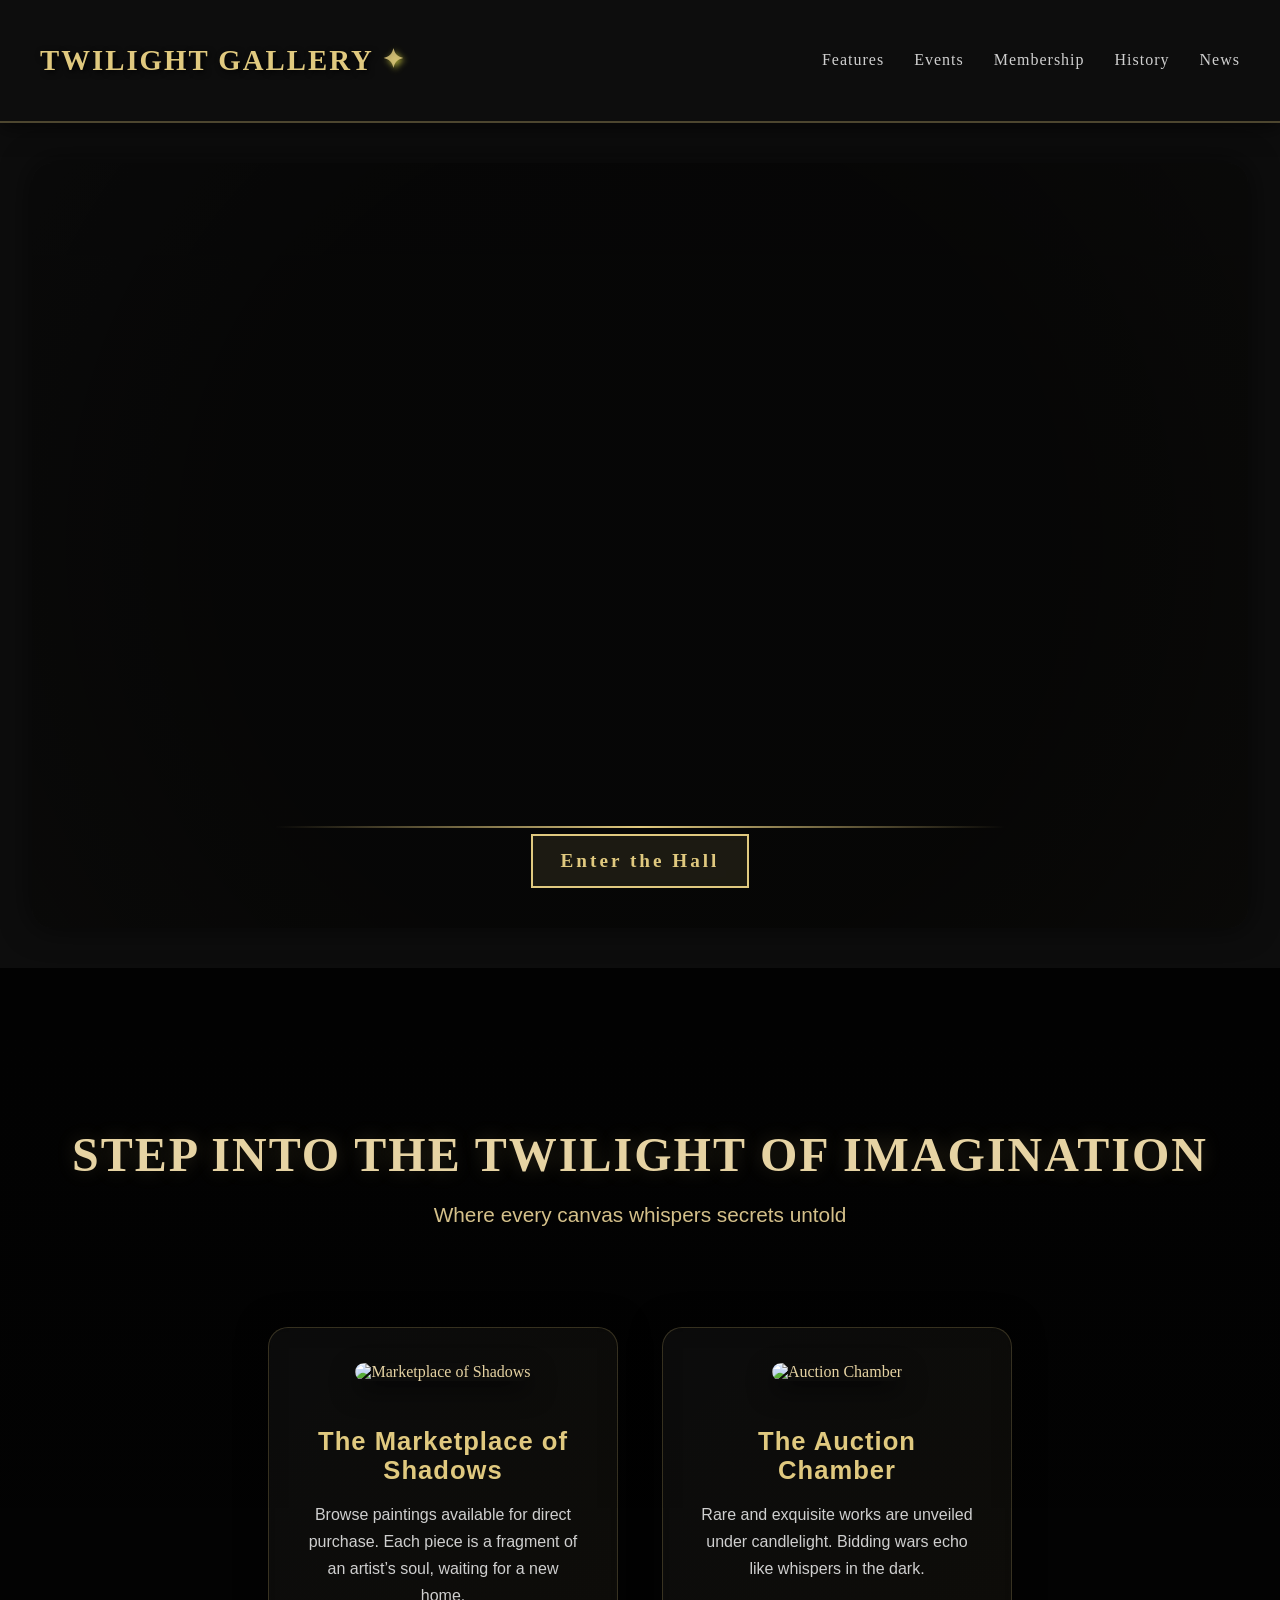
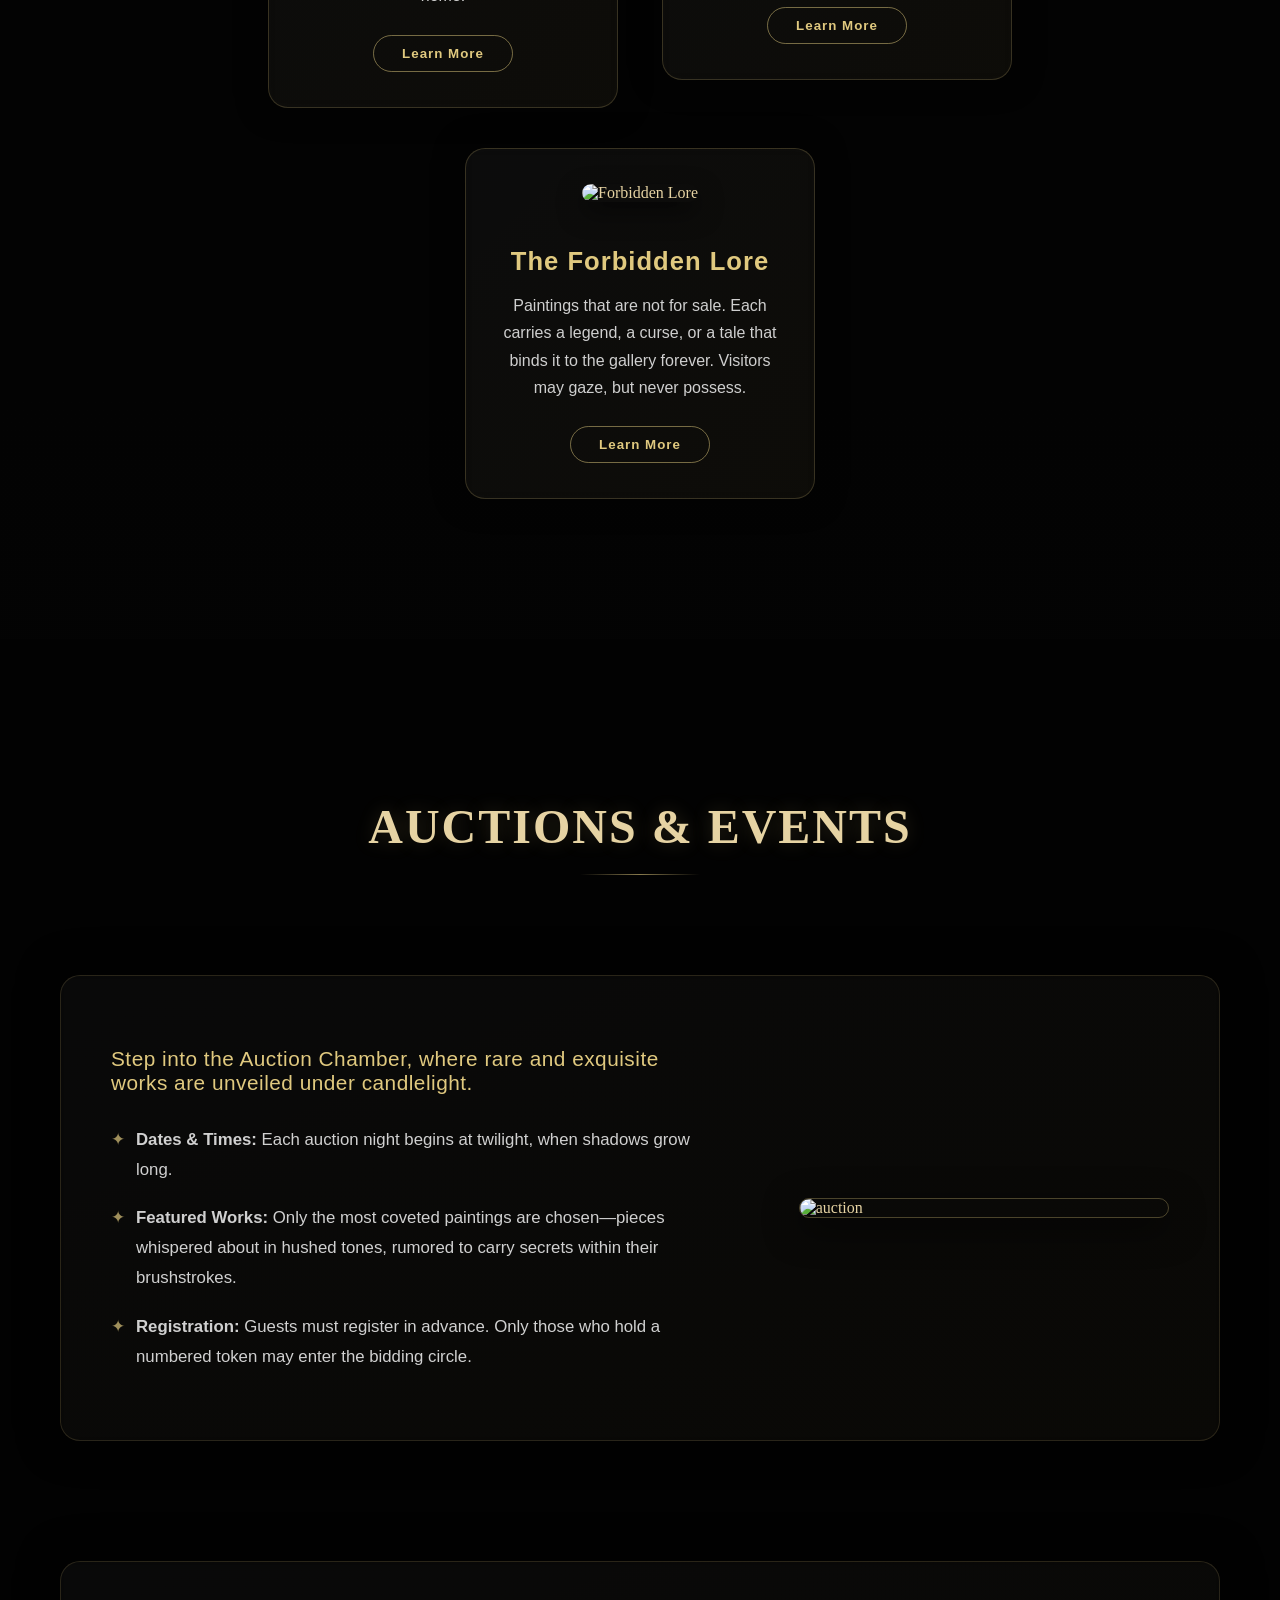
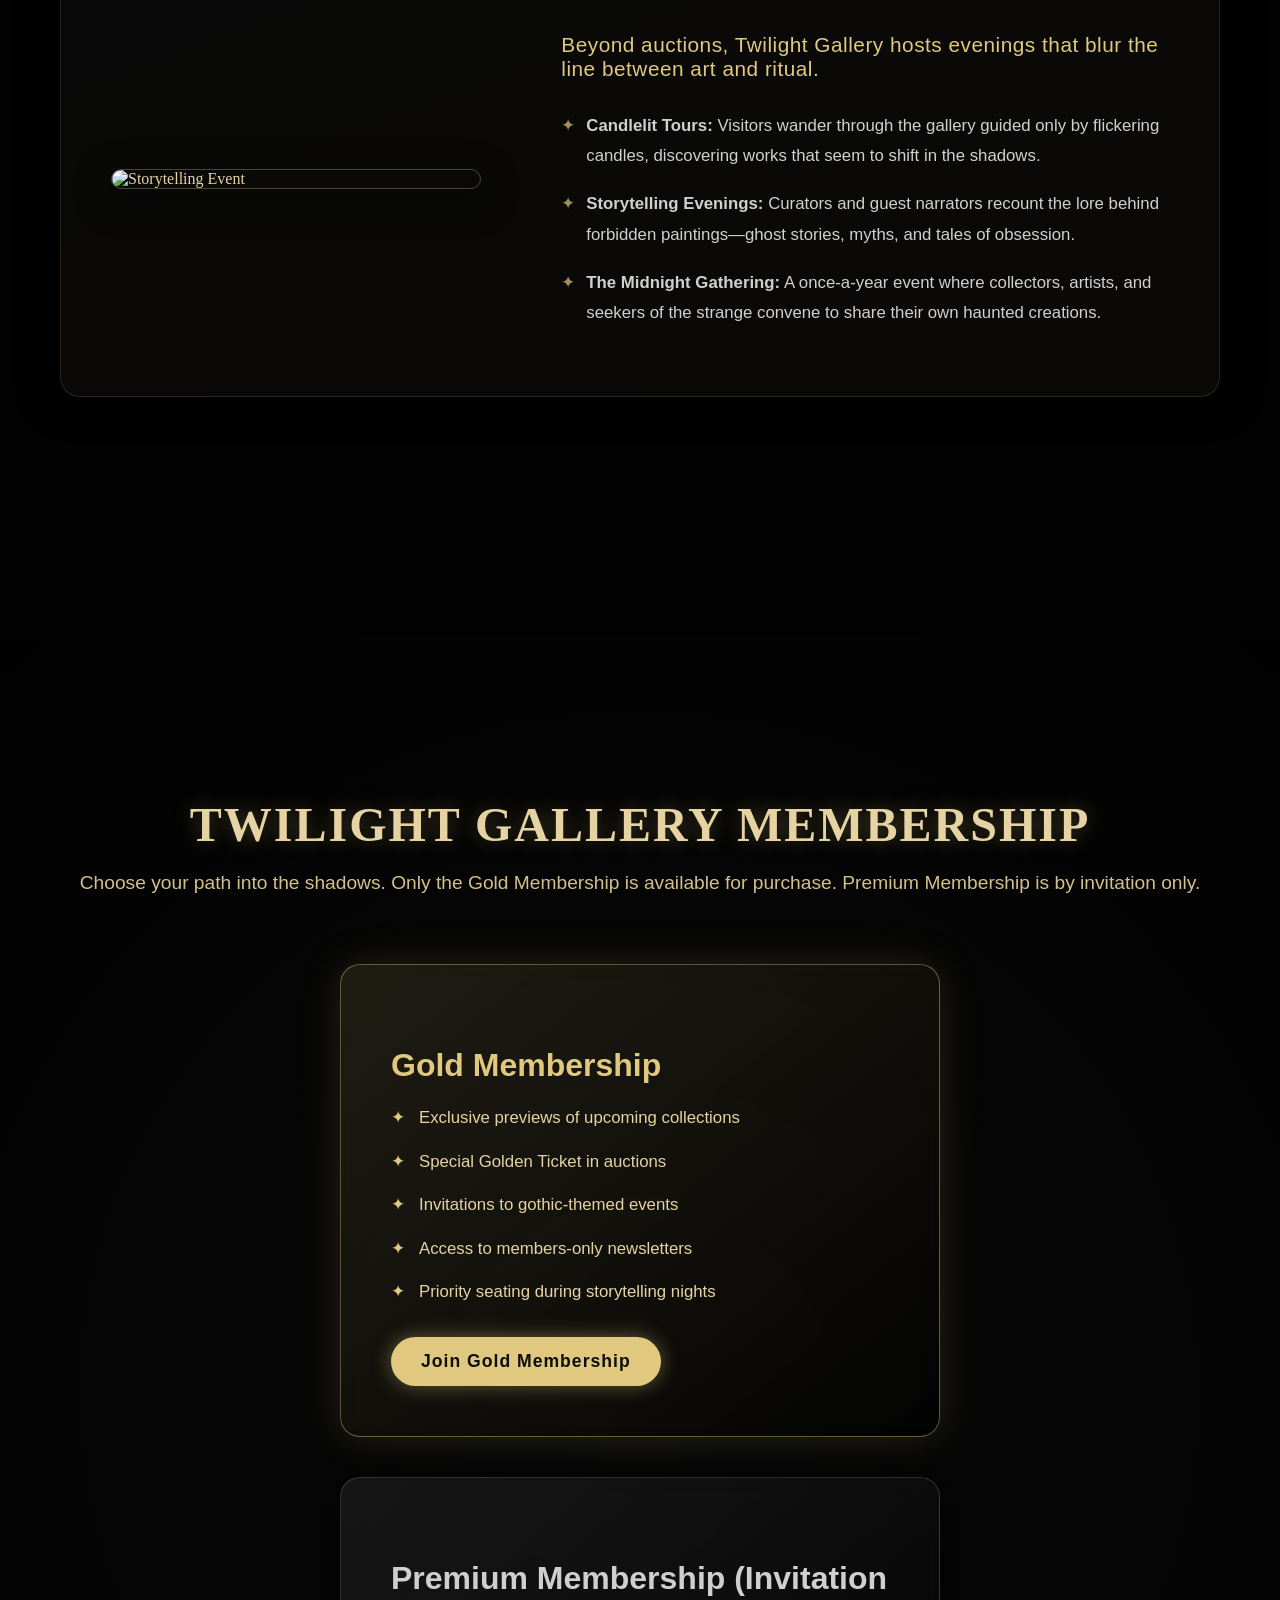
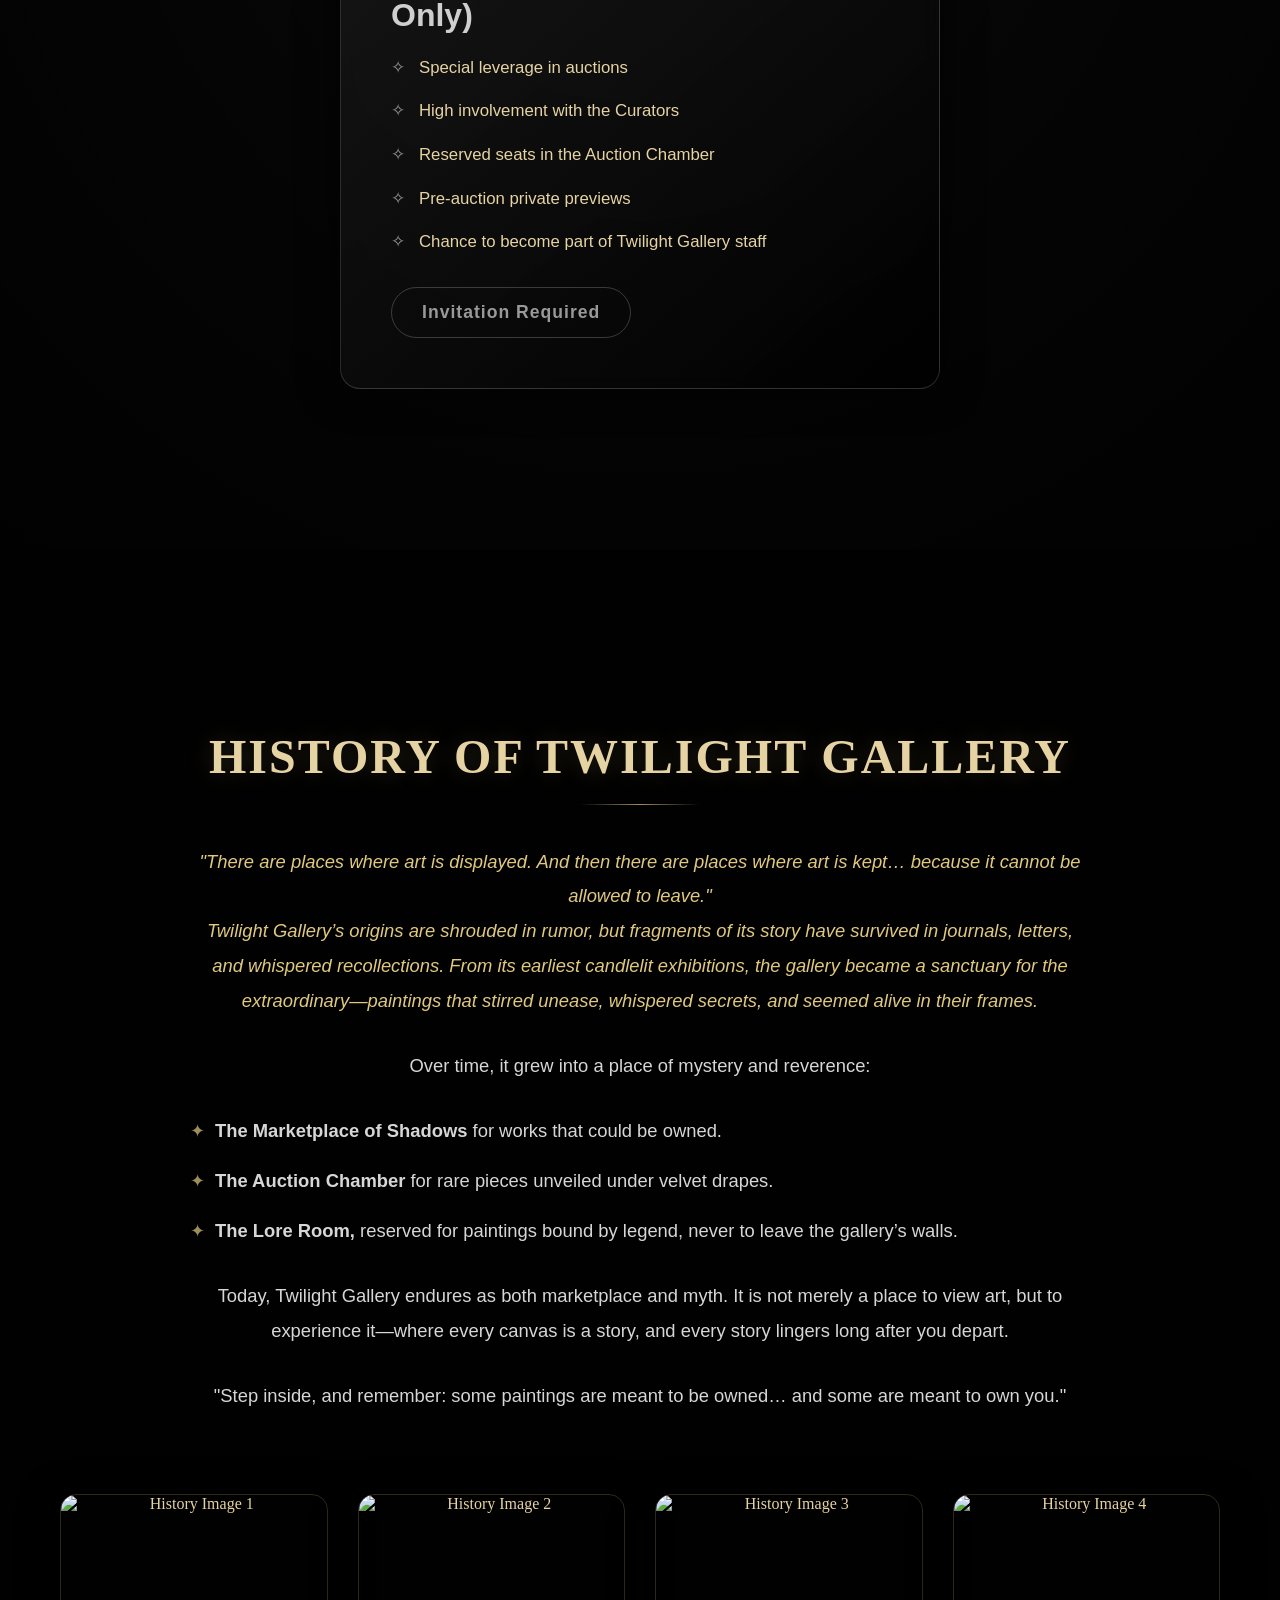
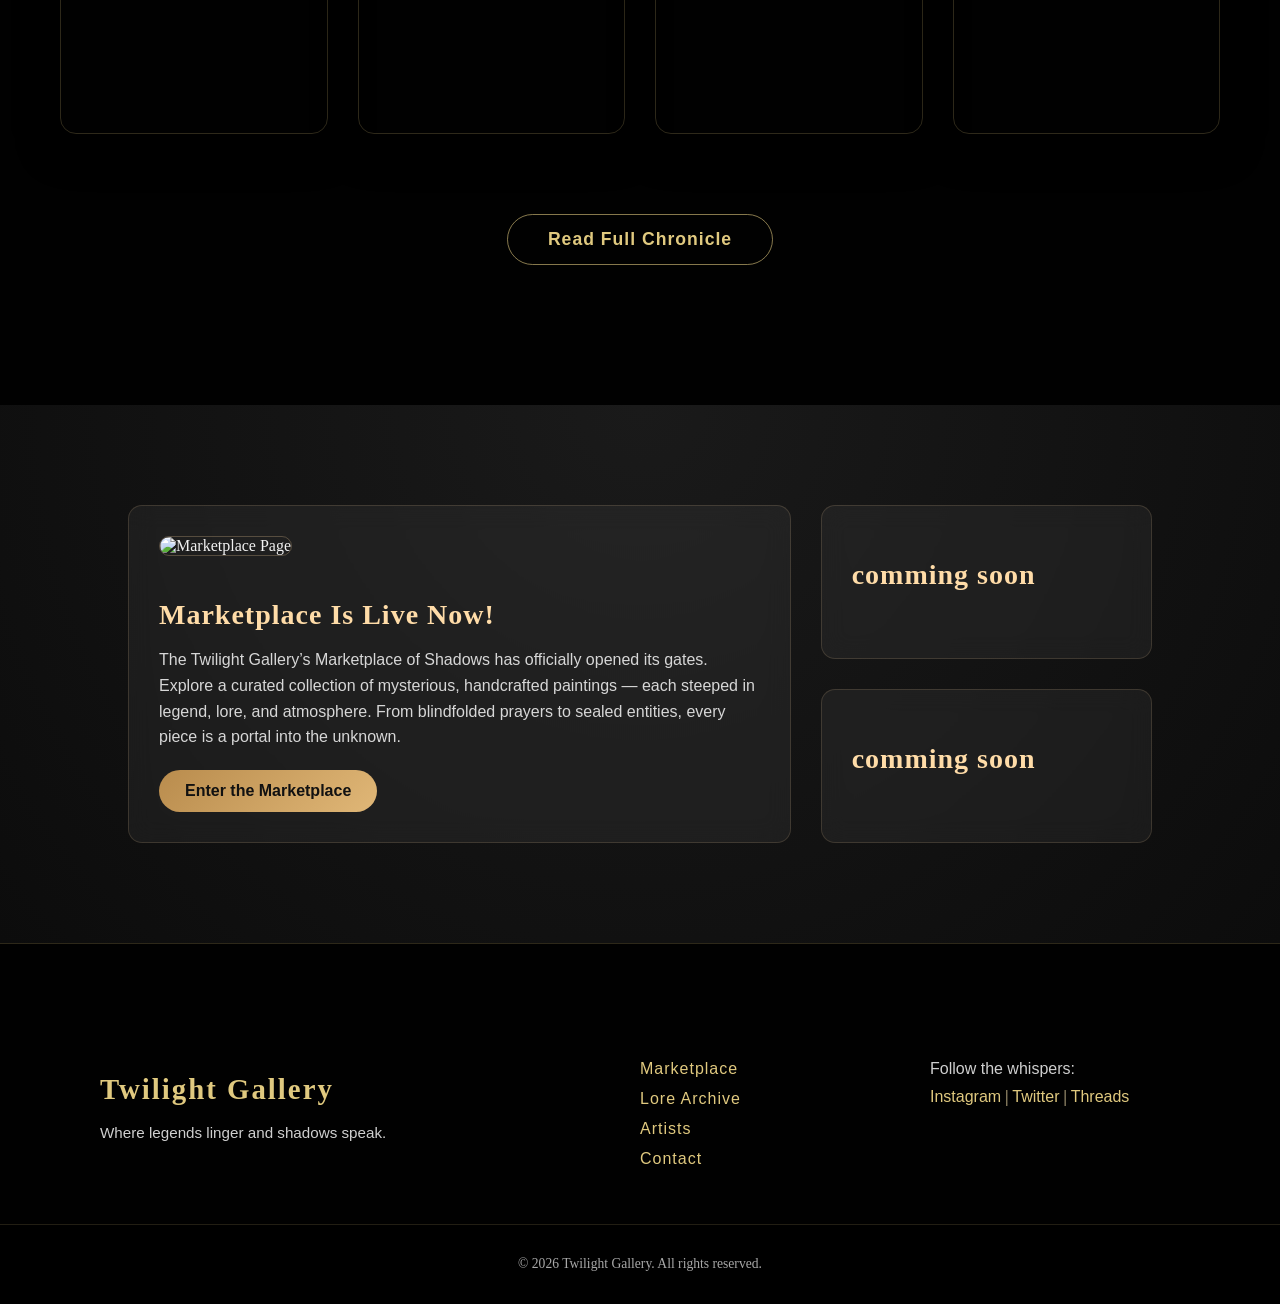
==== index.html @ 123a1986 "Add files via upload" ====
<!DOCTYPE html>
<html lang="en">
<head>
    <meta charset="UTF-8">
    <meta name="viewport" content="width=device-width, initial-scale=1.0">
    <link rel="stylesheet" href="style.css">
    <title>Twilight Gallery</title>
</head>
<body>
    <main>

        <header>
            <p id="nav-heading">Twilight Gallery</p>
            <nav>
                <ul>
                    <li><a href="#features">Features</a></li>
                    <li><a href="#events">Events</a></li>
                    <li><a href="#membership">Membership</a></li>
                    <li><a href="#history">History</a></li>
                    <li><a href=".news-section">News</a></li>
                </ul>
            </nav>
        </header>

        <section id="hero-section">
            <div id="hero-container">
                <video autoplay muted loop id="hero-video">
                    <source src="https://res.cloudinary.com/dovhqnsc0/video/upload/v1772977077/hero-bg_x7mtus.mp4" type="video/mp4">
                    Your browser does not support the video tag.
                </video>
                
                <div id="cta-button">
                    <button class="cta-button" onclick="window.location.href='#features'">Enter the Hall</button>
                </div>
            </div>
        </section>

        <section id="features">
           <h1 id="feature-h1">Step into the twilight of imagination</h1>
                <p id="feature-h1-p">Where every canvas whispers secrets untold</p>
            <div class="feature-cards">
                <img src="imgs\marketplace of shadows.png" alt="Marketplace of Shadows" class="feature-img">
                <h3>The Marketplace of Shadows</h3>
                <p>Browse paintings available for direct purchase. Each piece is a fragment of an artist’s soul, waiting for a new home.</p>
                <div class="feature-btns">
                <button class="learn-more" onclick="window.location.href='marketplace.html'">Learn More</button>
               </div>
            </div>
            <div class="feature-cards">
                <img src="imgs\auction chamber.png" alt="Auction Chamber" class="feature-img">
               <h3>The Auction Chamber</h3>
               <p>Rare and exquisite works are unveiled under candlelight. Bidding wars echo like whispers in the dark.
               </p>
               <div class="feature-btns">
                <button class="learn-more" onclick="window.location.href=''">Learn More</button>
               </div>                           
            </div>
            <div class="feature-cards">
                <img src="imgs\forbidden room.png" alt="Forbidden Lore" class="feature-img">
                <h3>The Forbidden Lore</h3>
                <p>Paintings that are not for sale. Each carries a legend, a curse, or a tale that binds it to the gallery forever. Visitors may gaze, but never possess.</p>
                <div class="feature-btns">
                    <button class="learn-more" onclick="window.location.href=''">Learn More</button>
                </div>
            </div>
        </section>

        <section id="events">
            <h2>Auctions & Events</h2>
            <div class="event-container">
                <div class="event-text">
                    <p>Step into the Auction Chamber, where rare and exquisite works are unveiled under candlelight.</p>
                    <ul>
                        <li><strong>Dates & Times:</strong> Each auction night begins at twilight, when shadows grow long.</li>
                        <li><strong>Featured Works:</strong> Only the most coveted paintings are chosen—pieces whispered about in hushed tones, rumored to carry secrets within their brushstrokes.</li>
                        <li><strong>Registration:</strong> Guests must register in advance. Only those who hold a numbered token may enter the bidding circle.</li>
                    </ul>
                </div>
                <div id="auction-img">
                    <img src="imgs\auction1.png" alt="auction">
                </div>
            </div>
            <div class="event-container">
                <div class="event-text">
                    <p>Beyond auctions, Twilight Gallery hosts evenings that blur the line between art and ritual.</p>
                    <ul>
                        <li><strong>Candlelit Tours:</strong> Visitors wander through the gallery guided only by flickering candles, discovering works that seem to shift in the shadows.</li>
                        <li><strong>Storytelling Evenings:</strong> Curators and guest narrators recount the lore behind forbidden paintings—ghost stories, myths, and tales of obsession.</li>
                        <li><strong>The Midnight Gathering:</strong> A once-a-year event where collectors, artists, and seekers of the strange convene to share their own haunted creations.</li>
                    </ul>
                </div>
                <div id="event-img">
                    <img src="imgs\storytelling 2.png" alt="Storytelling Event">
                </div>
            </div>
        </section>

        <section id="membership">
            <h2>Twilight Gallery Membership</h2>
            <p>Choose your path into the shadows. Only the Gold Membership is available for purchase. Premium Membership is by invitation only.</p>

            <div class="membership-card gold">
                <h3> Gold Membership</h3>
                <ul>
                <li> Exclusive previews of upcoming collections</li>
                <li> Special Golden Ticket in auctions</li>
                <li> Invitations to gothic-themed events</li>
                <li> Access to members-only newsletters</li>
                <li> Priority seating during storytelling nights</li>
                </ul>
                <button class="join-button">Join Gold Membership</button>
            </div>

            <div class="membership-card premium">
                <h3> Premium Membership (Invitation Only)</h3>
                <ul>
                <li> Special leverage in auctions</li>
                <li> High involvement with the Curators</li>
                <li> Reserved seats in the Auction Chamber</li>
                <li> Pre-auction private previews</li>
                <li> Chance to become part of Twilight Gallery staff</li>
                </ul>
                <button class="invite-button" disabled>Invitation Required</button>
            </div>
        </section>

        <section id="history">
            <h2>History of Twilight Gallery</h2>
            <p>"There are places where art is displayed. And then there are places where art is kept… because it cannot be allowed to leave." <br>
            Twilight Gallery’s origins are shrouded in rumor, but fragments of its story have survived in journals, letters, and whispered recollections. From its earliest candlelit exhibitions, the gallery became a sanctuary for the extraordinary—paintings that stirred unease, whispered secrets, and seemed alive in their frames.</p>
            <p>Over time, it grew into a place of mystery and reverence:</p>
            <ul>
                <li><strong>The Marketplace of Shadows</strong> for works that could be owned.</li>
                <li><strong>The Auction Chamber</strong> for rare pieces unveiled under velvet drapes.</li>
                <li><strong>The Lore Room,</strong> reserved for paintings bound by legend, never to leave the gallery’s walls.</li>
            </ul>
            <p>Today, Twilight Gallery endures as both marketplace and myth. It is not merely a place to view art, but to experience it—where every canvas is a story, and every story lingers long after you depart.</p>
            <p>"Step inside, and remember: some paintings are meant to be owned… and some are meant to own you."</p>

            <div id="history-imgs">
                <img src="imgs\history1.png" alt="History Image 1">
                <img src="imgs\history2.png" alt="History Image 2">
                <img src="imgs\history3.png" alt="History Image 3">
                <img src="imgs\history4.png" alt="History Image 4">
                
            </div>
            <div id="history-cta">
                <button class="history-cta-button" onclick="window.location.href=''">Read Full Chronicle</button>
            </div>
        </section>

        <section class="news-section">
            <div class="news-container">
                <div class="news-content" style="grid-area: box1;">
                <img src="imgs\marketplace-sc.PNG" alt="Marketplace Page" class="news-image">
                <h2>Marketplace Is Live Now!</h2>
                <p>The Twilight Gallery’s Marketplace of Shadows has officially opened its gates. Explore a curated collection of mysterious, handcrafted paintings — each steeped in legend, lore, and atmosphere. From blindfolded prayers to sealed entities, every piece is a portal into the unknown.</p>
                <a href="marketplace.html" class="news-button">Enter the Marketplace</a>
                </div>
                <div class="news-content" style="grid-area: box2;">
                <h2>comming soon</h2>  
                </div>
                <div class="news-content" style="grid-area: box3;">
                <h2>comming soon</h2>
                </div>
            </div>
        </section>


        <footer class="site-footer">
            <div class="footer-content">
                <div class="footer-logo">
                <h3>Twilight Gallery</h3>
                <p>Where legends linger and shadows speak.</p>
                </div>
                <div class="footer-links">
                <ul>
                    <li><a href="/marketplace">Marketplace</a></li>
                    <li><a href="/lore">Lore Archive</a></li>
                    <li><a href="/artists">Artists</a></li>
                    <li><a href="/contact">Contact</a></li>
                </ul>
                </div>
                <div class="footer-social">
                <p>Follow the whispers:</p>
                <a href="#">Instagram</a> |
                <a href="#">Twitter</a> |
                <a href="#">Threads</a>
                </div>
            </div>
            <div class="footer-bottom">
                <p>&copy; 2026 Twilight Gallery. All rights reserved.</p>
            </div>
        </footer>

    </main>
</body>
</html>
---- style.css ----
html{
    scroll-behavior: smooth;
}

* {
    box-sizing:border-box;
}

body{
    display: flex;
    flex-direction: column;
    margin: 0;
    padding: 0;
    min-height: 100vh;
    background-color: #0d0d0d;
}

/* Header */
header {
  background-color: #0d0d0d;
  color: #e0c97f;
  padding: 15px 40px;
  display: flex;
  justify-content: space-between;
  align-items: center;
  border-bottom: 2px solid rgba(224,201,127,0.3);
  font-family: 'Cinzel', serif;
  position: sticky;
  top: 0;
  z-index: 1000;
  box-shadow: 0 4px 20px rgba(0,0,0,0.6);
}

#nav-heading {
  font-size: 1.8rem;
  font-weight: bold;
  letter-spacing: 2px;
  text-transform: uppercase;
  color: #e0c97f;
  text-shadow: 2px 2px 6px #000;
  position: relative;
}

#nav-heading::after {
  content: "✦"; 
  position: absolute;
  left: 106%;
  transform: translateX(-50%);
  font-size: 1.6rem;
  color: rgba(224, 201, 127, 0.825);
  text-shadow: 2px 2px 6px #b3b13a;
}

nav ul {
  list-style: none;
  display: flex;
  gap: 30px;
  margin: 0;
  padding: 0;
}

nav ul li a {
  text-decoration: none;
  color: #cfcfcf;
  font-size: 1rem;
  letter-spacing: 1px;
  position: relative;
  transition: color 0.3s ease;
}

nav ul li a:hover {
  color: #e0c97f;
}

nav ul li a::after {
  content: '';
  position: absolute;
  width: 0%;
  height: 2px;
  bottom: -5px;
  left: 0;
  background-color: #e0c97f;
  transition: width 0.3s ease;
}

nav ul li a:hover::after {
  width: 100%;
}

header::before {
  content: '';
  position: absolute;
  top: 0; left: 0;
  width: 100%; height: 100%;
  background: url('imgs\gothic-pattern.jpg'); 
  opacity: 0.05;
  pointer-events: none;
}

/* Responsive Design */
@media screen and (max-width: 768px) {
  nav ul {
    gap: 20px;
  }

  #nav-heading {
    font-size: 1.5rem;
  }

  nav ul li a {
    font-size: 0.9rem;
  }
}

@media screen and (max-width: 480px) {
  header {
    flex-direction: column;
    align-items: center;
    padding: 20px;
  }

  nav ul {
    flex-direction: column;
    gap: 15px;
    margin-top: 10px;
  }
}


/* Hero Section */
#hero-section {
  background: linear-gradient(
      to bottom right,
      rgba(255,255,255,0.04),
      rgba(224,201,127,0.05)
  );
  margin: 40px auto; 
  padding: 0;
  position: relative;
  width: 95%; 
  height: 85vh;
  border-radius: 20px; 
  overflow: hidden;
  box-shadow: 0 0 30px rgba(0,0,0,0.6);
  background-color: #0d0d0d;
}


#hero-video {
  position: absolute;
  top: 0; left: 0;
  width: 100%; height: 100%;
  object-fit: cover;
  filter: brightness(40%) contrast(115%) saturate(90%);
  z-index: 1;
  border-radius: 20px; 
}


#hero-section::before {
  content: '';
  position: absolute;
  top: 0; left: 0;
  width: 100%; height: 100%;
  background: radial-gradient(circle at center,
              rgba(0, 0, 0, 0.719) 60%,
              rgba(0,0,0,0.6) 100%);
  z-index: 2;
}


#hero-container {
  position: relative;
  z-index: 3;
  width: 100%;
  height: 100%;
  display: flex;
  flex-direction: column;
  justify-content: center;
  align-items: center;
  text-align: center;
  padding: 0 20px;
}


#cta-button {
  position: absolute;
  bottom: 40px;
  z-index: 3;
}

.cta-button {
  background: rgba(224,201,127,0.1);
  border: 2px solid #e0c97f;
  color: #e0c97f;
  padding: 14px 28px;
  font-size: 1.2rem;
  font-weight: bold;
  letter-spacing: 3px;
  cursor: pointer;
  transition: all 0.3s ease;
  font-family: 'Cinzel', serif;
  backdrop-filter: blur(4px);
}

.cta-button:hover {
  background-color: #e0c97f;
  color: #0d0d0d;
  box-shadow: 0 0 12px #e0c97f;
}

#hero-container::after {
  content: '';
  position: absolute;
  bottom: 100px;
  width: 60%;
  height: 2px;
  background: linear-gradient(to right, transparent, #e0c97f, transparent);
  z-index: 2;
}

/* Responsive Design */
@media screen and (max-width: 768px) {
  #hero-container h1 {
    font-size: 2.2rem;
  }

  #hero-container p {
    font-size: 1.1rem;
  }

  .cta-button {
    padding: 12px 24px;
    font-size: 1rem;
  }
}

@media screen and (max-width: 480px) {
  #hero-container h1 {
    font-size: 1.6rem;
  }

  #hero-container p {
    font-size: 0.9rem;
  }

  .cta-button {
    padding: 10px 20px;
    font-size: 0.85rem;
  }
}

/* feature section */

#features {
  position: relative;
  padding: 120px 60px;
  text-align: center;
  background: url("imgs/bg1.jpg") center/cover no-repeat;
  overflow: hidden;
  color: #e6d3a3;
}

#features::before {
  content: "";
  position: absolute;
  inset: 0;
  background: linear-gradient(
      to bottom,
      rgba(0,0,0,0.85),
      rgba(0,0,0,0.75)
  );
  z-index: 0;
}

#features > * {
  position: relative;
  z-index: 2;
}

#feature-h1 {
  font-family: 'Cormorant Garamond', serif;
  font-size: 3rem;
  letter-spacing: 2px;
  margin-bottom: 15px;
  text-transform: uppercase;
  text-shadow: 0 0 20px rgba(224,201,127,0.2);
}

#feature-h1-p {
  font-family:'Trebuchet MS', 'Lucida Sans Unicode', 'Lucida Grande', 'Lucida Sans', Arial, sans-serif;
  font-size: 1.3rem;
  margin-bottom: 80px;
  color: #d4c08a;
}

/* Feature Cards */

.feature-cards {
  background: linear-gradient(
      to bottom right,
      rgba(255,255,255,0.04),
      rgba(224,201,127,0.05)
  );
  border: 1px solid rgba(224,201,127,0.2);
  border-radius: 20px;
  padding: 35px;
  max-width: 350px;
  margin: 20px;
  display: inline-block;
  vertical-align: top;
  backdrop-filter: blur(8px);
  box-shadow: 0 0 30px rgba(0,0,0,0.7);
  transition: transform 0.4s ease, box-shadow 0.4s ease;
}

.feature-cards:hover {
  transform: translateY(-8px);
  box-shadow: 0 15px 50px rgba(224,201,127,0.15);
}

.feature-img {
  width: 100%;
  height: 220px;
  object-fit: cover;
  border-radius: 14px;
  margin-bottom: 20px;
  box-shadow: 0 10px 25px rgba(0,0,0,0.6);
  transition: transform 0.4s ease;
}

.feature-cards:hover .feature-img {
  transform: scale(1.05);
}

.feature-cards h3 {
  font-family:Verdana, Geneva, Tahoma, sans-serif;
  font-size: 1.6rem;
  margin-bottom: 15px;
  color: #e0c97f;
  letter-spacing: 1px;
}

.feature-cards p {
  font-family:'Trebuchet MS', 'Lucida Sans Unicode', 'Lucida Grande', 'Lucida Sans', Arial, sans-serif;
  font-size: 1rem;
  line-height: 1.7;
  color: #cfcfcf;
  margin-bottom: 25px;
}

.feature-btns {
  text-align: center;
}

.learn-more {
  padding: 10px 28px;
  border-radius: 40px;
  border: 1px solid rgba(224,201,127,0.5);
  background: transparent;
  color: #e0c97f;
  font-family:'Gill Sans', 'Gill Sans MT', Calibri, 'Trebuchet MS', sans-serif;
  font-weight: bold;
  letter-spacing: 1px;
  cursor: pointer;
  transition: all 0.3s ease;
}

.learn-more:hover {
  background: #e0c97f;
  color: #0d0d0d;
  box-shadow: 0 0 20px rgba(224,201,127,0.4);
}

/* responsive design */

@media (max-width: 992px) {

  #features {
    padding: 100px 30px;
  }

  .feature-cards {
    display: block;
    margin: 40px auto;
    max-width: 450px;
  }

}

@media (max-width: 480px) {

  #feature-h1 {
    font-size: 2.2rem;
  }

  #feature-h1-p {
    font-size: 1.1rem;
  }

  .feature-cards {
    padding: 25px;
  }

  .feature-img {
    height: 180px;
  }

}

/* event section */

#events {
  position: relative;
  padding: 120px 60px;
  background: url("imgs/gothic-pattern.jpg") center/cover no-repeat;
  color: #e6d3a3;
  overflow: hidden;
}

#events::before {
  content: "";
  position: absolute;
  inset: 0;
  background: rgba(0, 0, 0, 0.85);
  z-index: 0;
}

#events > * {
  position: relative;
  z-index: 2;
}

#events h2 {
  font-family: 'Cormorant Garamond', serif;
  text-align: center;
  font-size: 3rem;
  margin-bottom: 100px;
  letter-spacing: 2px;
  text-transform: uppercase;
  text-shadow: 0 0 20px rgba(224,201,127,0.2);
  position: relative;
}

#events h2::after {
  content: "";
  display: block;
  width: 120px;
  height: 1px;
  margin: 20px auto 0;
  background: linear-gradient(
    to right,
    transparent,
    rgba(224,201,127,0.6),
    transparent
  );
}

.event-container {
  display: flex;
  align-items: center;
  justify-content: space-between;
  gap: 80px;
  margin-bottom: 120px;
  padding: 50px;
  border-radius: 20px;
  background: linear-gradient(
      to bottom right,
      rgba(255,255,255,0.03),
      rgba(224,201,127,0.04)
  );
  border: 1px solid rgba(224,201,127,0.15);
  backdrop-filter: blur(6px);
  box-shadow: 0 0 40px rgba(0,0,0,0.7);
  transition: transform 0.4s ease, box-shadow 0.4s ease;
}

.event-container:hover {
  transform: translateY(-8px);
  box-shadow: 0 15px 60px rgba(224,201,127,0.15);
}

.event-container:nth-child(3) {
  flex-direction: row-reverse;
}

.event-text {
  flex: 1;
}

.event-text p {
  font-family:'Trebuchet MS', 'Lucida Sans Unicode', 'Lucida Grande', 'Lucida Sans', Arial, sans-serif;
  font-size: 1.3rem;
  margin-bottom: 30px;
  color: #e0c97f;
  letter-spacing: 0.5px;
}

.event-text ul {
  list-style: none;
  padding: 0;
}

.event-text ul li {
  font-family:'Trebuchet MS', 'Lucida Sans Unicode', 'Lucida Grande', 'Lucida Sans', Arial, sans-serif;
  margin-bottom: 18px;
  font-size: 1.05rem;
  line-height: 1.8;
  color: #d0d0d0;
  padding-left: 25px;
  position: relative;
}

.event-text ul li::before {
  content: "✦";
  position: absolute;
  left: 0;
  color: rgba(224,201,127,0.7);
}

#auction-img,
#event-img {
  flex: 0 0 35%;
  display: flex;
  justify-content: center;
}

#auction-img img,
#event-img img {
  width: 100%;
  max-height: 320px;
  object-fit: cover;
  border-radius: 16px;
  border: 1px solid rgba(224,201,127,0.3);
  box-shadow: 0 10px 35px rgba(0,0,0,0.7);
  transition: transform 0.4s ease;
}

#auction-img img:hover,
#event-img img:hover {
  transform: scale(1.05);
}

/* responsive design */

@media (max-width: 992px) {

  .event-container {
    flex-direction: column !important;
    gap: 40px;
    padding: 40px 30px;
    text-align: center;
  }

  #auction-img,
  #event-img {
    flex: none;
    width: 70%;
  }

  .event-text ul li {
    text-align: left;
  }

}

@media (max-width: 480px) {

  #events {
    padding: 80px 20px;
  }

  #events h2 {
    font-size: 2.2rem;
  }

  .event-text p {
    font-size: 1.1rem;
  }

  .event-text ul li {
    font-size: 0.95rem;
  }

  #auction-img img,
  #event-img img {
    max-height: 220px;
  }

}

/* Membership Section */

#membership {
  position: relative;
  padding: 120px 60px;
  text-align: center;
  color: #e6d3a3;
  overflow: hidden;
  background: url("imgs/bg2.jpg") center/cover no-repeat;
}

#membership::before {
  content: "";
  position: absolute;
  inset: 0;
  background: radial-gradient(circle at center,
              rgba(0,0,0,0.3) 0%,
              rgba(0,0,0,0.7) 60%,
              rgba(0,0,0,0.9) 100%);
  z-index: 0;
}

#membership > * {
  position: relative;
  z-index: 2;
}

#membership h2 {
  font-family: 'Cormorant Garamond', serif;
  font-size: 3rem;
  letter-spacing: 2px;
  margin-bottom: 20px;
  text-transform: uppercase;
  text-shadow: 0 0 20px rgba(224,201,127,0.3);
}

#membership p {
  font-family:'Trebuchet MS', 'Lucida Sans Unicode', 'Lucida Grande', 'Lucida Sans', Arial, sans-serif;
  font-size: 1.2rem;
  margin-bottom: 70px;
  color: #d4c08a;
}

.membership-card {
  max-width: 600px;
  margin: 40px auto;
  padding: 50px;
  border-radius: 20px;
  backdrop-filter: blur(10px);
  transition: transform 0.4s ease, box-shadow 0.4s ease;
  text-align: left;
  position: relative;
  overflow: hidden;
}

.membership-card.gold {
  background: linear-gradient(
      to bottom right,
      rgba(224,201,127,0.12),
      rgba(0,0,0,0.6)
  );
  border: 1px solid rgba(224,201,127,0.4);
  box-shadow: 0 0 40px rgba(224,201,127,0.15);
}

.membership-card.gold:hover {
  transform: translateY(-8px);
  box-shadow: 0 0 60px rgba(224,201,127,0.3);
}

.membership-card.gold h3 {
  font-family:Verdana, Geneva, Tahoma, sans-serif;
  color: #e0c97f;
  font-size: 2rem;
  margin-bottom: 20px;
}

.membership-card.premium {
  background: linear-gradient(
      to bottom right,
      rgba(60,60,60,0.3),
      rgba(0,0,0,0.85)
  );
  border: 1px solid rgba(200,200,200,0.2);
  box-shadow: 0 0 40px rgba(0,0,0,0.8);
}

.membership-card.premium:hover {
  transform: translateY(-8px);
  box-shadow: 0 0 50px rgba(150,150,150,0.15);
}

.membership-card.premium h3 {
  font-family:Verdana, Geneva, Tahoma, sans-serif;
  color: #cfcfcf;
  font-size: 2rem;
  margin-bottom: 20px;
}

.membership-card ul {
  list-style: none;
  padding: 0;
  margin-bottom: 30px;
}

.membership-card ul li {
  font-family:'Trebuchet MS', 'Lucida Sans Unicode', 'Lucida Grande', 'Lucida Sans', Arial, sans-serif;
  margin-bottom: 15px;
  padding-left: 28px;
  position: relative;
  font-size: 1.05rem;
  line-height: 1.7;
}

.membership-card.gold ul li::before {
  content: "✦";
  position: absolute;
  left: 0;
  color: #e0c97f;
}

.membership-card.premium ul li::before {
  content: "✧";
  position: absolute;
  left: 0;
  color: #999;
}

.join-button,
.invite-button {
  padding: 14px 30px;
  font-size: 1rem;
  border-radius: 40px;
  font-family: 'Cormorant Garamond', serif;
  letter-spacing: 1px;
  cursor: pointer;
  transition: all 0.3s ease;
}

.join-button {
  font-weight: bold;
  font-size: 1.1rem;
  font-family:'Gill Sans', 'Gill Sans MT', Calibri, 'Trebuchet MS', sans-serif;
  background: #e0c97f;
  color: #0d0d0d;
  border: none;
  box-shadow: 0 0 20px rgba(224,201,127,0.4);
}

.join-button:hover {
  background: #f3dc9b;
  transform: scale(1.05);
  box-shadow: 0 0 30px rgba(224,201,127,0.6);
}

.join-button:active {
  background: #100f0b;
  color: #e0c97f;
}

.invite-button {
  font-weight: bold;
  font-size: 1.1rem;
  font-family:'Gill Sans', 'Gill Sans MT', Calibri, 'Trebuchet MS', sans-serif;
  background: transparent;
  border: 1px solid rgba(255,255,255,0.2);
  color: #999;
  cursor: not-allowed;
}

/* responsive design */

@media (max-width: 768px) {

  #membership {
    padding: 80px 20px;
  }

  #membership h2 {
    font-size: 2.2rem;
  }

  .membership-card {
    padding: 35px 25px;
  }

  .membership-card h3 {
    font-size: 1.6rem;
  }

  .membership-card ul li {
    font-size: 0.95rem;
  }
}

/* history section */

#history {
  position: relative;
  padding: 140px 60px;
  font-family: 'Cormorant Garamond', serif;
  background: linear-gradient(rgba(0,0,0,0.9), rgba(0,0,0,0.92)),
              url("imgs/gothic-pattern.jpg") center/cover no-repeat;
  color: #e6d3a3;
  text-align: center;
  overflow: hidden;
}

#history h2 {
  font-size: 3rem;
  margin-bottom: 40px;
  letter-spacing: 2px;
  text-transform: uppercase;
  text-shadow: 0 0 25px rgba(224,201,127,0.2);
  position: relative;
}

#history h2::after {
  content: "";
  display: block;
  width: 120px;
  height: 1px;
  margin: 20px auto 0;
  background: linear-gradient(to right,
              transparent,
              rgba(224,201,127,0.7),
              transparent);
}

#history p,
#history ul {
  font-family:'Trebuchet MS', 'Lucida Sans Unicode', 'Lucida Grande', 'Lucida Sans', Arial, sans-serif;
  max-width: 900px;
  margin: 0 auto 30px auto;
  font-size: 1.15rem;
  line-height: 1.9;
  color: #d6d6d6;
}

#history p:first-of-type {
  font-style: italic;
  color: #e0c97f;
}

#history ul {
  list-style: none;
  padding: 0;
  margin-top: 20px;
}

#history ul li {
  margin-bottom: 15px;
  padding-left: 25px;
  position: relative;
  text-align: left;
}

#history ul li::before {
  content: "✦";
  position: absolute;
  left: 0;
  color: rgba(224,201,127,0.7);
}

#history-imgs {
  margin-top: 80px;
  display: grid;
  grid-template-columns: repeat(auto-fit, minmax(220px, 1fr));
  gap: 30px;
  max-width: 1200px;
  margin-left: auto;
  margin-right: auto;
}

#history-imgs img {
  width: 100%;
  height: 240px;
  object-fit: cover;
  border-radius: 16px;
  border: 1px solid rgba(224,201,127,0.2);
  box-shadow: 0 10px 40px rgba(0,0,0,0.7);
  transition: transform 0.4s ease, box-shadow 0.4s ease;
}

#history-imgs img:hover {
  transform: scale(1.05);
  box-shadow: 0 15px 60px rgba(224,201,127,0.2);
}

#history-cta {
  margin-top: 80px;
}

.history-cta-button {
  padding: 14px 40px;
  font-size: 1.1rem;
  font-weight: bold;
  border-radius: 40px;
  border: 1px solid rgba(224,201,127,0.6);
  background: transparent;
  color: #e0c97f;
  font-family:'Gill Sans', 'Gill Sans MT', Calibri, 'Trebuchet MS', sans-serif;
  letter-spacing: 1px;
  cursor: pointer;
  transition: all 0.3s ease;
}

.history-cta-button:hover {
  background: #e0c97f;
  color: #0d0d0d;
  box-shadow: 0 0 30px rgba(224,201,127,0.5);
  transform: translateY(-3px);
}

/* responsive design */

@media (max-width: 992px) {

  #history {
    padding: 100px 30px;
  }

  #history h2 {
    font-size: 2.3rem;
  }

  #history p,
  #history ul {
    font-size: 1.05rem;
  }

  #history-imgs img {
    height: 200px;
  }

}

@media (max-width: 480px) {

  #history {
    padding: 80px 20px;
  }

  #history h2 {
    font-size: 2rem;
  }

  #history-imgs img {
    height: 170px;
  }

}

/* news section */

.news-section{

    padding:100px 10%;
    background: radial-gradient(circle at top, #1a1a1a 0%, #0c0c0c 100%);
    color:#f2f2f2;

}


.news-container{

    display:grid;
    grid-template-columns:2fr 1fr;
    grid-template-rows:1fr 1fr;

    grid-template-areas:
        "box1 box2"
        "box1 box3";

    gap:30px;

}

.news-content{

    background:rgba(255,255,255,0.05);
    backdrop-filter:blur(12px);

    border:1px solid rgba(255,215,160,0.15);

    border-radius:14px;
    padding:30px;

    transition:all 0.4s ease;

}


.news-content:hover{

    transform:translateY(-6px);

    box-shadow:
    0 10px 30px rgba(0,0,0,0.6),
    0 0 18px rgba(255,215,160,0.15);

}

.news-image{

    width:100%;
    border-radius:10px;
    margin-bottom:20px;

    border:1px solid rgba(255,215,160,0.25);

}

.news-content h2{

    font-size:28px;
    font-family:Cambria, Cochin, Georgia, Times, 'Times New Roman', serif;
    color:#ffdca8;
    margin-bottom:12px;
    letter-spacing:1px;

}

.news-content p{

    font-size:16px;
    font-family:'Trebuchet MS', 'Lucida Sans Unicode', 'Lucida Grande', 'Lucida Sans', Arial, sans-serif;
    line-height:1.6;
    color:#d7d7d7;
    margin-bottom:20px;

}


.news-button{

    display:inline-block;

    padding:12px 26px;

    background:linear-gradient(135deg,#b98c4d,#e0b777);

    color:#111;
    font-weight:600;

    font-family:'Gill Sans', 'Gill Sans MT', Calibri, 'Trebuchet MS', sans-serif;

    border-radius:30px;

    text-decoration:none;

    transition:all 0.35s ease;

}

.news-button:hover{

    transform:scale(1.05);

    box-shadow:
    0 0 15px rgba(255,215,160,0.5);

}

/* responsive design */

@media (max-width:1024px){

.news-container{

    grid-template-columns:1fr 1fr;

    grid-template-areas:
        "box1 box1"
        "box2 box3";

}

}


@media (max-width:768px){

.news-section{
    padding:70px 6%;
}

.news-container{

    grid-template-columns:1fr;

    grid-template-areas:
        "box1"
        "box2"
        "box3";

}

.news-content{
    padding:24px;
}

.news-content h2{
    font-size:22px;
}

.news-content p{
    font-size:15px;
}

}


/* footer section */
.site-footer{

    background:
    linear-gradient(rgba(0,0,0,0.92), rgba(0,0,0,0.97)),
    url("imgs/gothic-pattern.jpg");

    background-size:cover;
    background-position:center;

    color:#e6d3a3;

    padding-top:60px;

    font-family:'Cormorant Garamond', serif;

    border-top:1px solid rgba(224,201,127,0.2);
}

.footer-content{

    max-width:1200px;

    margin:auto;

    padding:40px 60px;

    display:grid;

    grid-template-columns:2fr 1fr 1fr;

    gap:40px;

    backdrop-filter:blur(6px);
}


.footer-logo h3{

    font-size:1.8rem;

    letter-spacing:2px;

    color:#e0c97f;

    margin-bottom:10px;
}

.footer-logo p{

    color:#cfcfcf;

    font-family:'Trebuchet MS', 'Lucida Sans Unicode', 'Lucida Grande', 'Lucida Sans', Arial, sans-serif;

    font-size:0.95rem;

    line-height:1.6;
}


.footer-links ul{
    font-family:'Trebuchet MS', 'Lucida Sans Unicode', 'Lucida Grande', 'Lucida Sans', Arial, sans-serif;

    list-style:none;

    padding:0;

}

.footer-links li{

    margin-bottom:12px;

}

.footer-links a{

    text-decoration:none;

    color:#e0c97f;

    transition:all .3s ease;

    letter-spacing:1px;
}

.footer-links a:hover{

    color:#ffffff;

    text-shadow:0 0 8px rgba(224,201,127,0.8);
}

.footer-social p{

    margin-bottom:10px;

    font-family:'Trebuchet MS', 'Lucida Sans Unicode', 'Lucida Grande', 'Lucida Sans', Arial, sans-serif;

    color:#cfcfcf;
}

.footer-social a{

    text-decoration:none;

    font-family:'Trebuchet MS', 'Lucida Sans Unicode', 'Lucida Grande', 'Lucida Sans', Arial, sans-serif;

    color:#e0c97f;

    transition:all .3s ease;

}

.footer-social a:hover{

    color:#ffffff;

    text-shadow:0 0 10px rgba(224,201,127,0.7);
}


.footer-bottom{

    text-align:center;

    padding:18px;

    border-top:1px solid rgba(224,201,127,0.15);

    font-size:0.85rem;

    color:#a8a8a8;

    background:rgba(0,0,0,0.5);
}


/* responsive design */

@media(max-width:900px){

.footer-content{

grid-template-columns:1fr;

text-align:center;

padding:40px 30px;

}

.footer-links ul{

display:flex;

flex-direction:column;

align-items:center;

}

}

@media(max-width:500px){

.footer-logo h3{

font-size:1.5rem;

}

}
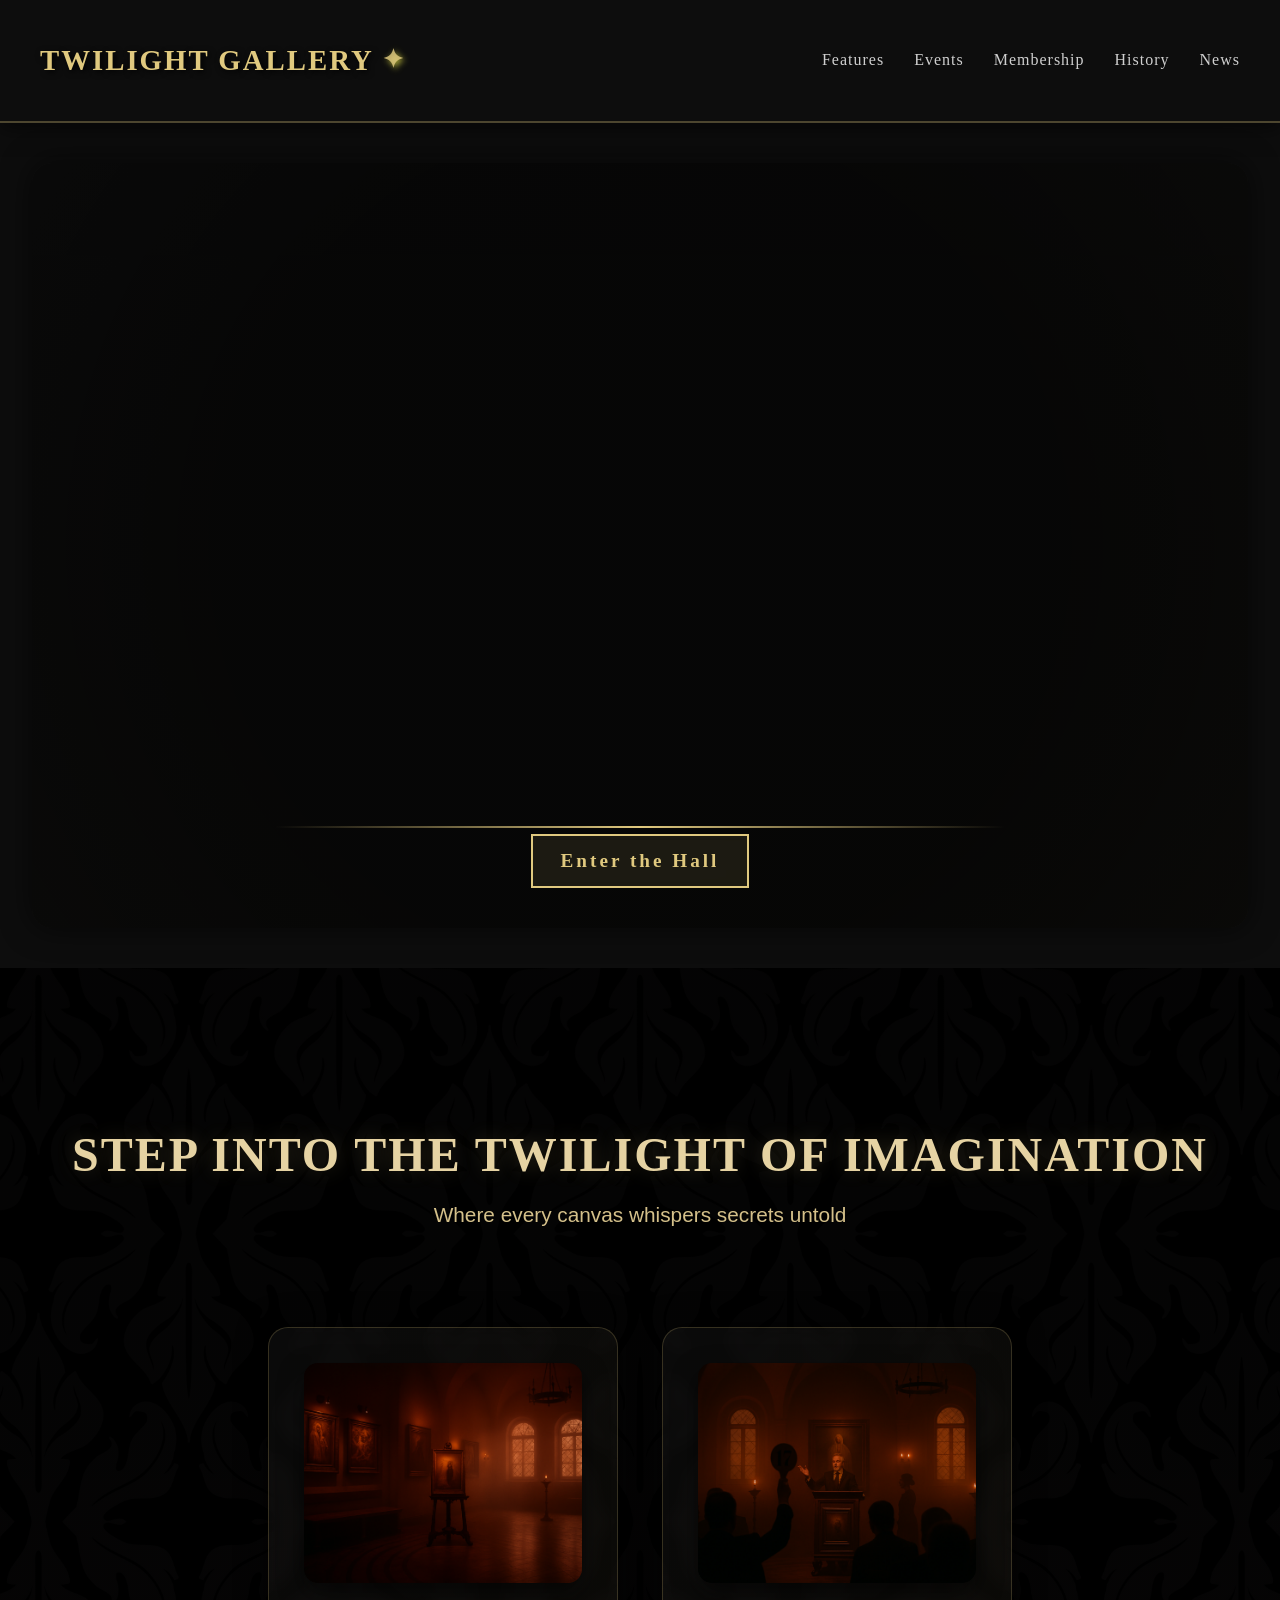
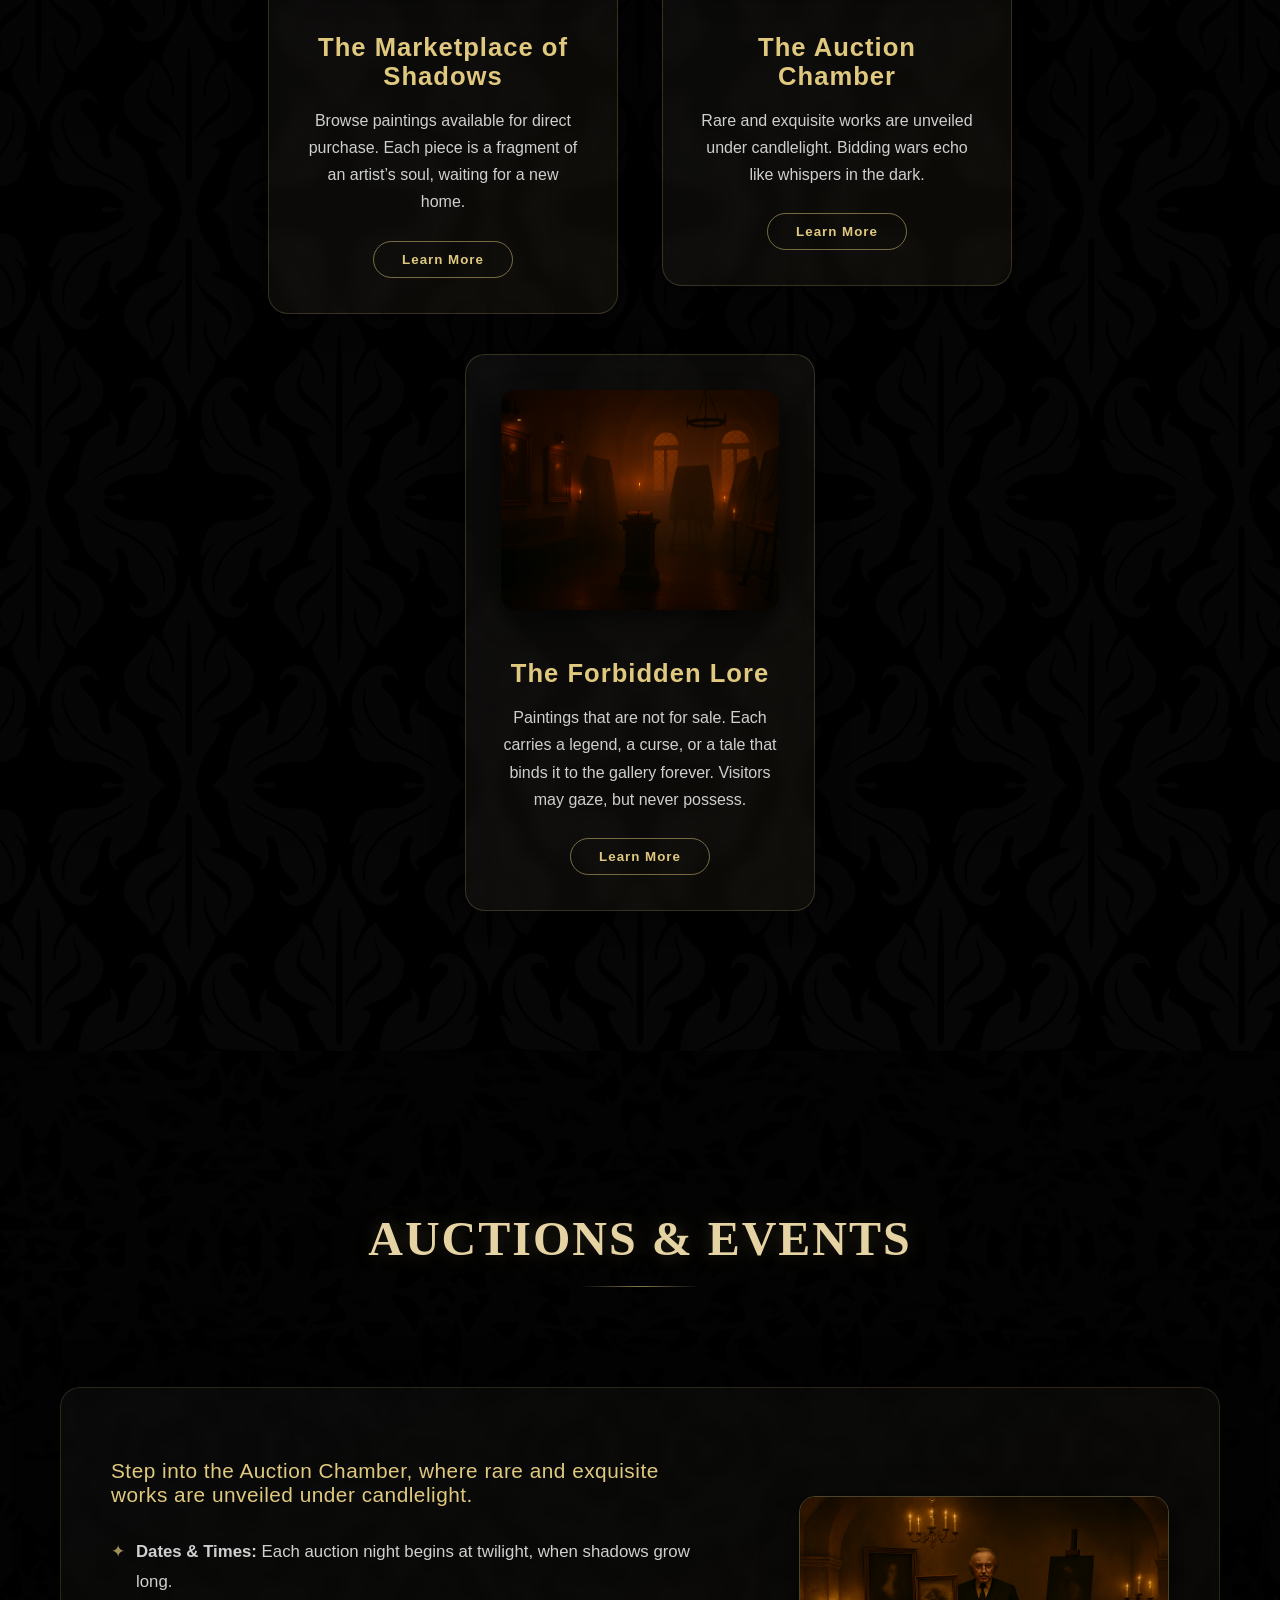
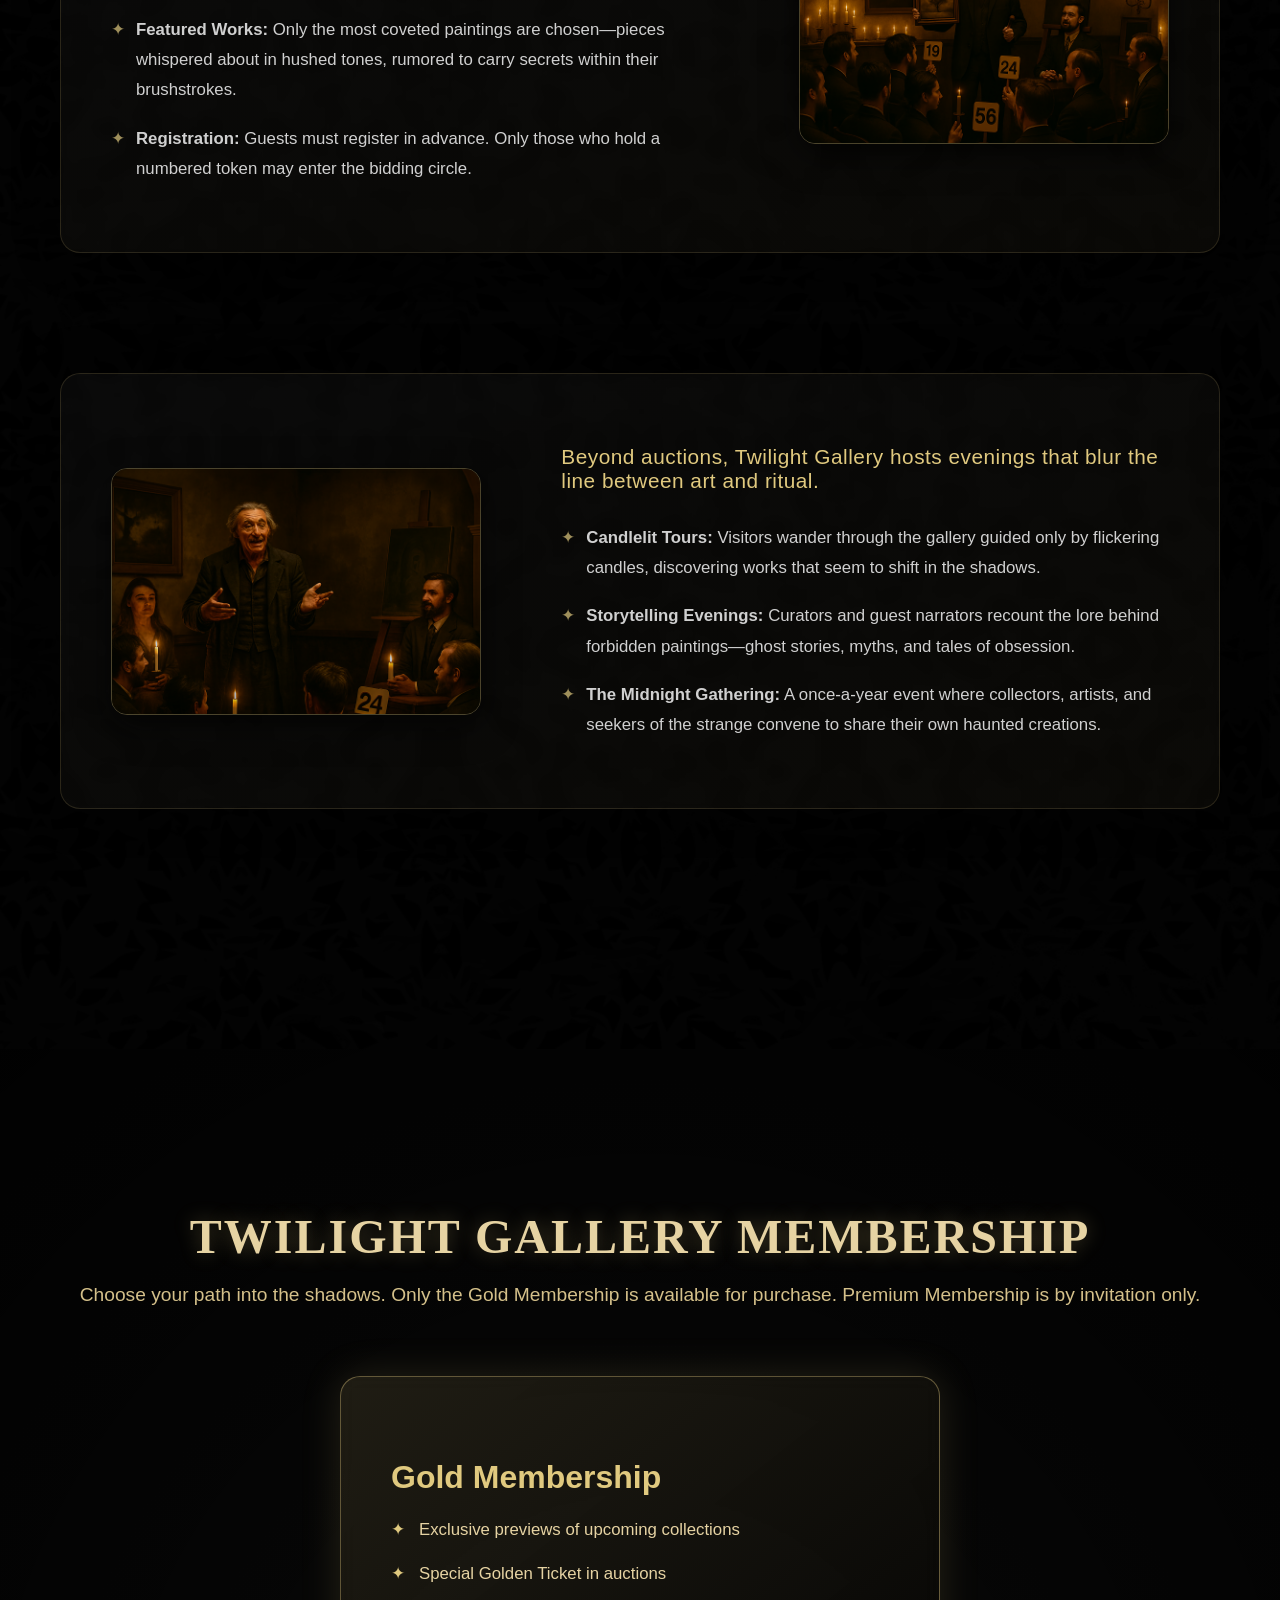
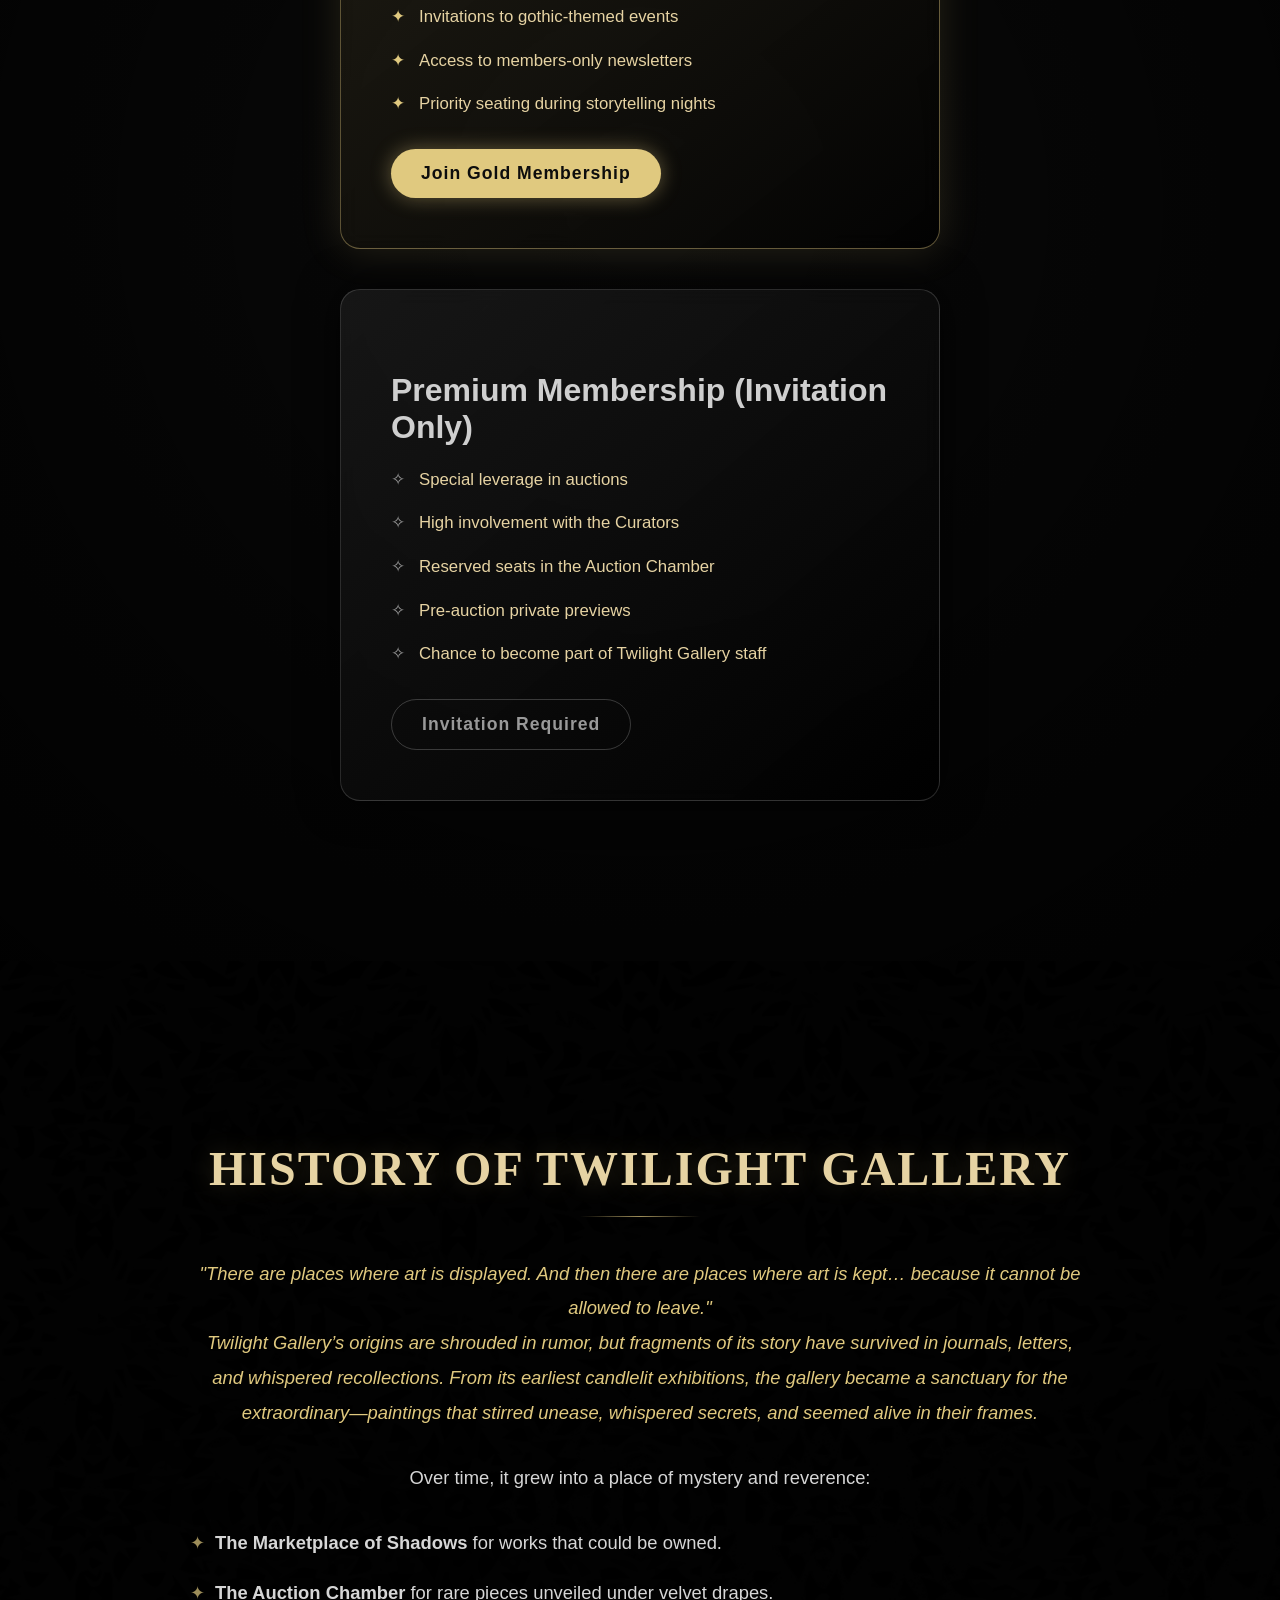
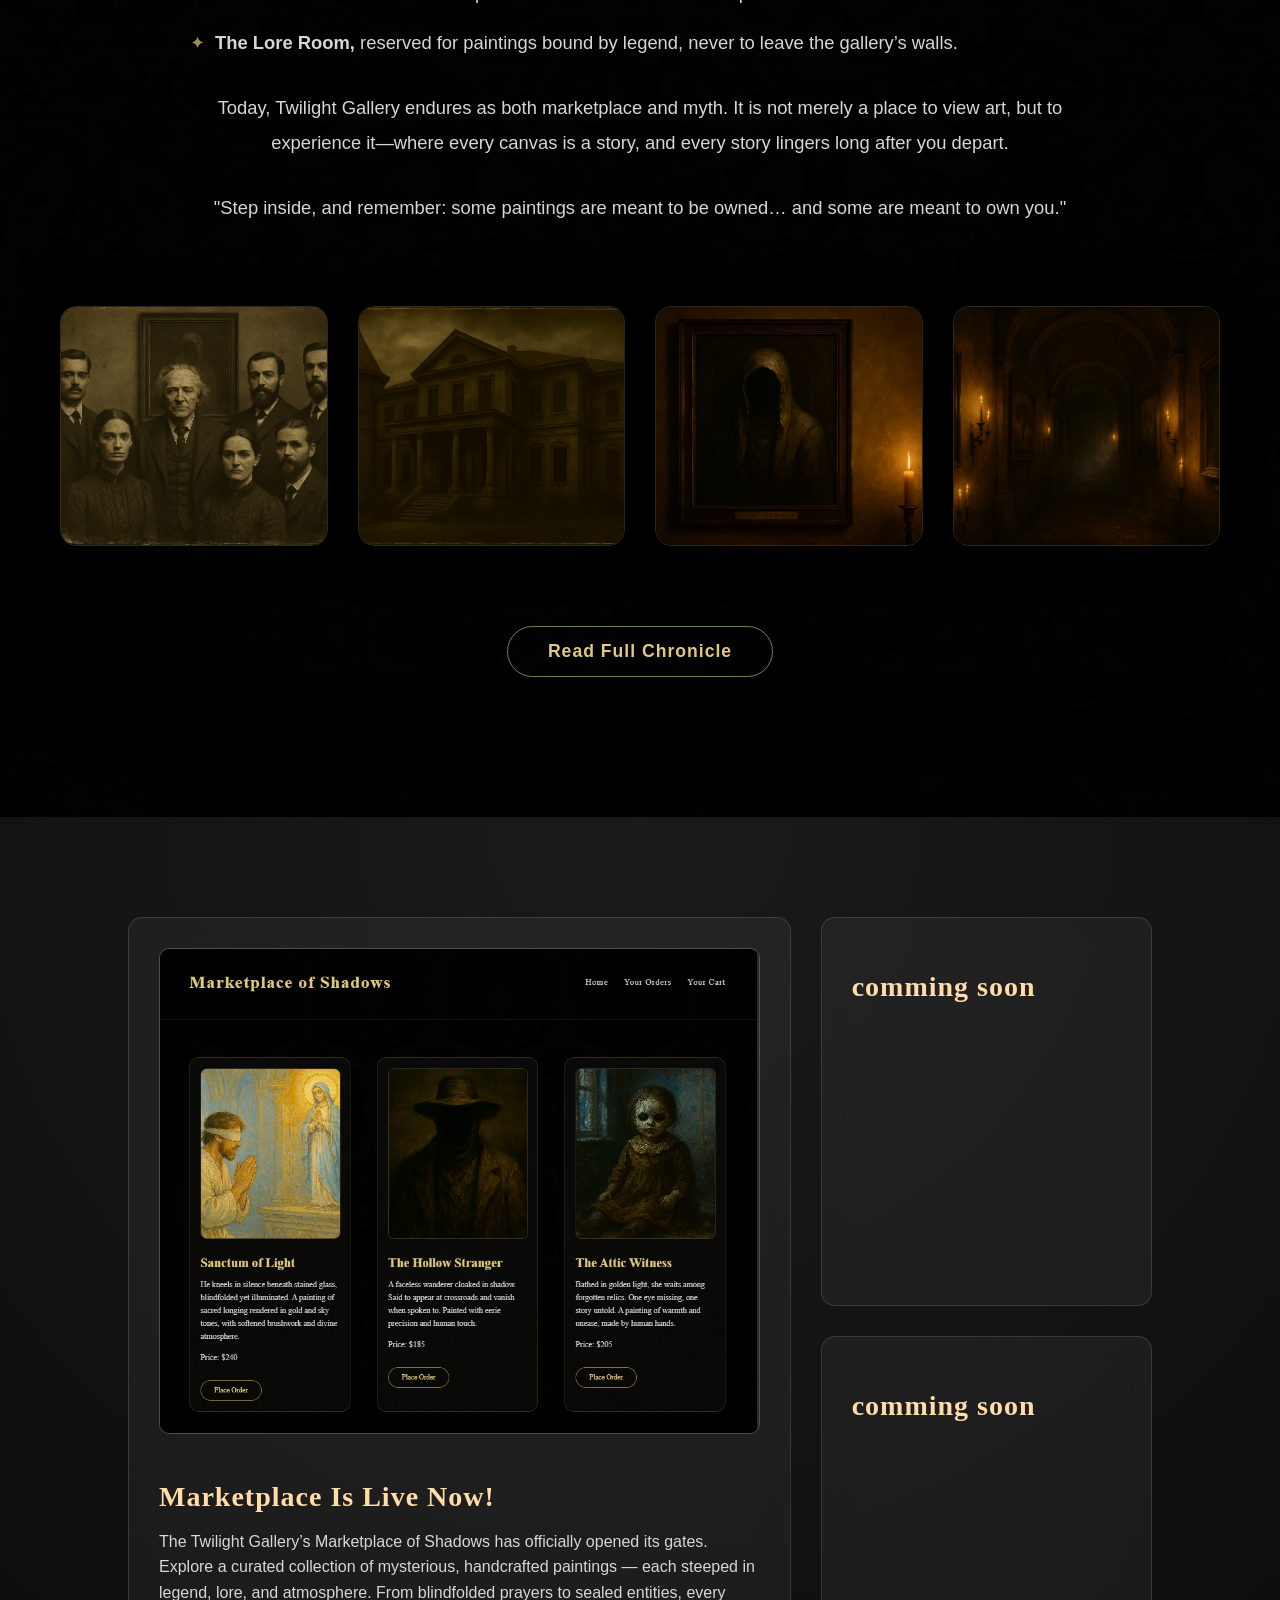
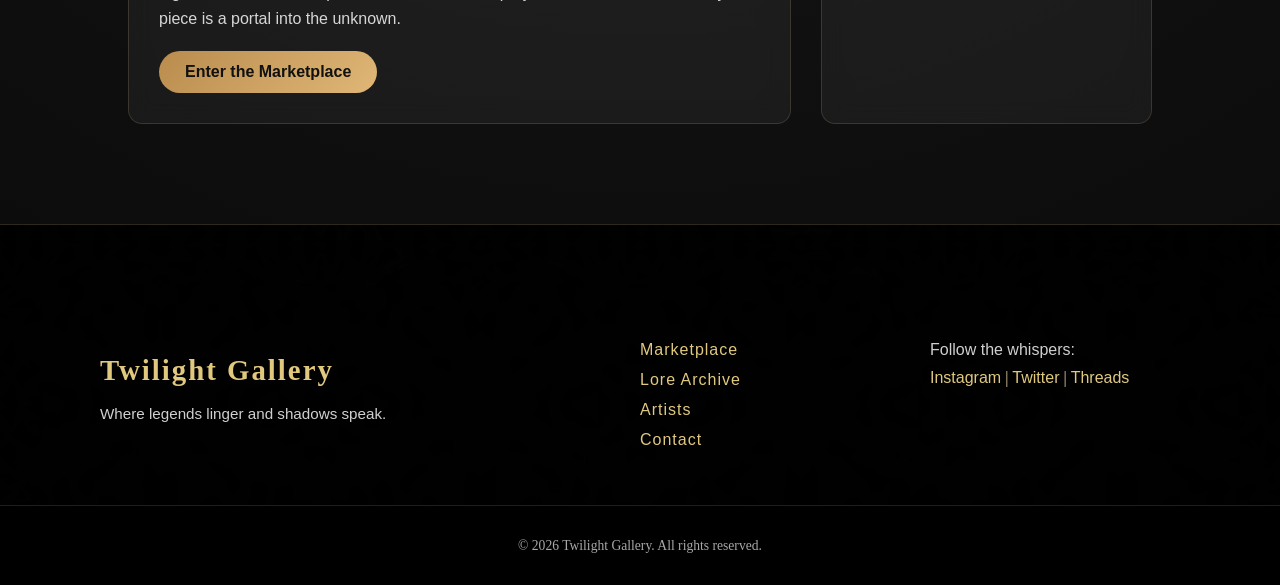
==== commit 75fb92ae: "Added gallery images" ====
--- a/index.html
+++ b/index.html
@@ -1,198 +1,198 @@
-<!DOCTYPE html>
-<html lang="en">
-<head>
-    <meta charset="UTF-8">
-    <meta name="viewport" content="width=device-width, initial-scale=1.0">
-    <link rel="stylesheet" href="style.css">
-    <title>Twilight Gallery</title>
-</head>
-<body>
-    <main>
-
-        <header>
-            <p id="nav-heading">Twilight Gallery</p>
-            <nav>
-                <ul>
-                    <li><a href="#features">Features</a></li>
-                    <li><a href="#events">Events</a></li>
-                    <li><a href="#membership">Membership</a></li>
-                    <li><a href="#history">History</a></li>
-                    <li><a href=".news-section">News</a></li>
-                </ul>
-            </nav>
-        </header>
-
-        <section id="hero-section">
-            <div id="hero-container">
-                <video autoplay muted loop id="hero-video">
-                    <source src="https://res.cloudinary.com/dovhqnsc0/video/upload/v1772977077/hero-bg_x7mtus.mp4" type="video/mp4">
-                    Your browser does not support the video tag.
-                </video>
-                
-                <div id="cta-button">
-                    <button class="cta-button" onclick="window.location.href='#features'">Enter the Hall</button>
-                </div>
-            </div>
-        </section>
-
-        <section id="features">
-           <h1 id="feature-h1">Step into the twilight of imagination</h1>
-                <p id="feature-h1-p">Where every canvas whispers secrets untold</p>
-            <div class="feature-cards">
-                <img src="imgs\marketplace of shadows.png" alt="Marketplace of Shadows" class="feature-img">
-                <h3>The Marketplace of Shadows</h3>
-                <p>Browse paintings available for direct purchase. Each piece is a fragment of an artist’s soul, waiting for a new home.</p>
-                <div class="feature-btns">
-                <button class="learn-more" onclick="window.location.href='marketplace.html'">Learn More</button>
-               </div>
-            </div>
-            <div class="feature-cards">
-                <img src="imgs\auction chamber.png" alt="Auction Chamber" class="feature-img">
-               <h3>The Auction Chamber</h3>
-               <p>Rare and exquisite works are unveiled under candlelight. Bidding wars echo like whispers in the dark.
-               </p>
-               <div class="feature-btns">
-                <button class="learn-more" onclick="window.location.href=''">Learn More</button>
-               </div>                           
-            </div>
-            <div class="feature-cards">
-                <img src="imgs\forbidden room.png" alt="Forbidden Lore" class="feature-img">
-                <h3>The Forbidden Lore</h3>
-                <p>Paintings that are not for sale. Each carries a legend, a curse, or a tale that binds it to the gallery forever. Visitors may gaze, but never possess.</p>
-                <div class="feature-btns">
-                    <button class="learn-more" onclick="window.location.href=''">Learn More</button>
-                </div>
-            </div>
-        </section>
-
-        <section id="events">
-            <h2>Auctions & Events</h2>
-            <div class="event-container">
-                <div class="event-text">
-                    <p>Step into the Auction Chamber, where rare and exquisite works are unveiled under candlelight.</p>
-                    <ul>
-                        <li><strong>Dates & Times:</strong> Each auction night begins at twilight, when shadows grow long.</li>
-                        <li><strong>Featured Works:</strong> Only the most coveted paintings are chosen—pieces whispered about in hushed tones, rumored to carry secrets within their brushstrokes.</li>
-                        <li><strong>Registration:</strong> Guests must register in advance. Only those who hold a numbered token may enter the bidding circle.</li>
-                    </ul>
-                </div>
-                <div id="auction-img">
-                    <img src="imgs\auction1.png" alt="auction">
-                </div>
-            </div>
-            <div class="event-container">
-                <div class="event-text">
-                    <p>Beyond auctions, Twilight Gallery hosts evenings that blur the line between art and ritual.</p>
-                    <ul>
-                        <li><strong>Candlelit Tours:</strong> Visitors wander through the gallery guided only by flickering candles, discovering works that seem to shift in the shadows.</li>
-                        <li><strong>Storytelling Evenings:</strong> Curators and guest narrators recount the lore behind forbidden paintings—ghost stories, myths, and tales of obsession.</li>
-                        <li><strong>The Midnight Gathering:</strong> A once-a-year event where collectors, artists, and seekers of the strange convene to share their own haunted creations.</li>
-                    </ul>
-                </div>
-                <div id="event-img">
-                    <img src="imgs\storytelling 2.png" alt="Storytelling Event">
-                </div>
-            </div>
-        </section>
-
-        <section id="membership">
-            <h2>Twilight Gallery Membership</h2>
-            <p>Choose your path into the shadows. Only the Gold Membership is available for purchase. Premium Membership is by invitation only.</p>
-
-            <div class="membership-card gold">
-                <h3> Gold Membership</h3>
-                <ul>
-                <li> Exclusive previews of upcoming collections</li>
-                <li> Special Golden Ticket in auctions</li>
-                <li> Invitations to gothic-themed events</li>
-                <li> Access to members-only newsletters</li>
-                <li> Priority seating during storytelling nights</li>
-                </ul>
-                <button class="join-button">Join Gold Membership</button>
-            </div>
-
-            <div class="membership-card premium">
-                <h3> Premium Membership (Invitation Only)</h3>
-                <ul>
-                <li> Special leverage in auctions</li>
-                <li> High involvement with the Curators</li>
-                <li> Reserved seats in the Auction Chamber</li>
-                <li> Pre-auction private previews</li>
-                <li> Chance to become part of Twilight Gallery staff</li>
-                </ul>
-                <button class="invite-button" disabled>Invitation Required</button>
-            </div>
-        </section>
-
-        <section id="history">
-            <h2>History of Twilight Gallery</h2>
-            <p>"There are places where art is displayed. And then there are places where art is kept… because it cannot be allowed to leave." <br>
-            Twilight Gallery’s origins are shrouded in rumor, but fragments of its story have survived in journals, letters, and whispered recollections. From its earliest candlelit exhibitions, the gallery became a sanctuary for the extraordinary—paintings that stirred unease, whispered secrets, and seemed alive in their frames.</p>
-            <p>Over time, it grew into a place of mystery and reverence:</p>
-            <ul>
-                <li><strong>The Marketplace of Shadows</strong> for works that could be owned.</li>
-                <li><strong>The Auction Chamber</strong> for rare pieces unveiled under velvet drapes.</li>
-                <li><strong>The Lore Room,</strong> reserved for paintings bound by legend, never to leave the gallery’s walls.</li>
-            </ul>
-            <p>Today, Twilight Gallery endures as both marketplace and myth. It is not merely a place to view art, but to experience it—where every canvas is a story, and every story lingers long after you depart.</p>
-            <p>"Step inside, and remember: some paintings are meant to be owned… and some are meant to own you."</p>
-
-            <div id="history-imgs">
-                <img src="imgs\history1.png" alt="History Image 1">
-                <img src="imgs\history2.png" alt="History Image 2">
-                <img src="imgs\history3.png" alt="History Image 3">
-                <img src="imgs\history4.png" alt="History Image 4">
-                
-            </div>
-            <div id="history-cta">
-                <button class="history-cta-button" onclick="window.location.href=''">Read Full Chronicle</button>
-            </div>
-        </section>
-
-        <section class="news-section">
-            <div class="news-container">
-                <div class="news-content" style="grid-area: box1;">
-                <img src="imgs\marketplace-sc.PNG" alt="Marketplace Page" class="news-image">
-                <h2>Marketplace Is Live Now!</h2>
-                <p>The Twilight Gallery’s Marketplace of Shadows has officially opened its gates. Explore a curated collection of mysterious, handcrafted paintings — each steeped in legend, lore, and atmosphere. From blindfolded prayers to sealed entities, every piece is a portal into the unknown.</p>
-                <a href="marketplace.html" class="news-button">Enter the Marketplace</a>
-                </div>
-                <div class="news-content" style="grid-area: box2;">
-                <h2>comming soon</h2>  
-                </div>
-                <div class="news-content" style="grid-area: box3;">
-                <h2>comming soon</h2>
-                </div>
-            </div>
-        </section>
-
-
-        <footer class="site-footer">
-            <div class="footer-content">
-                <div class="footer-logo">
-                <h3>Twilight Gallery</h3>
-                <p>Where legends linger and shadows speak.</p>
-                </div>
-                <div class="footer-links">
-                <ul>
-                    <li><a href="/marketplace">Marketplace</a></li>
-                    <li><a href="/lore">Lore Archive</a></li>
-                    <li><a href="/artists">Artists</a></li>
-                    <li><a href="/contact">Contact</a></li>
-                </ul>
-                </div>
-                <div class="footer-social">
-                <p>Follow the whispers:</p>
-                <a href="#">Instagram</a> |
-                <a href="#">Twitter</a> |
-                <a href="#">Threads</a>
-                </div>
-            </div>
-            <div class="footer-bottom">
-                <p>&copy; 2026 Twilight Gallery. All rights reserved.</p>
-            </div>
-        </footer>
-
-    </main>
-</body>
+<!DOCTYPE html>
+<html lang="en">
+<head>
+    <meta charset="UTF-8">
+    <meta name="viewport" content="width=device-width, initial-scale=1.0">
+    <link rel="stylesheet" href="style.css">
+    <title>Twilight Gallery</title>
+</head>
+<body>
+    <main>
+
+        <header>
+            <p id="nav-heading">Twilight Gallery</p>
+            <nav>
+                <ul>
+                    <li><a href="#features">Features</a></li>
+                    <li><a href="#events">Events</a></li>
+                    <li><a href="#membership">Membership</a></li>
+                    <li><a href="#history">History</a></li>
+                    <li><a href=".news-section">News</a></li>
+                </ul>
+            </nav>
+        </header>
+
+        <section id="hero-section">
+            <div id="hero-container">
+                <video autoplay muted loop id="hero-video">
+                    <source src="https://res.cloudinary.com/dovhqnsc0/video/upload/v1772977077/hero-bg_x7mtus.mp4" type="video/mp4">
+                    Your browser does not support the video tag.
+                </video>
+                
+                <div id="cta-button">
+                    <button class="cta-button" onclick="window.location.href='#features'">Enter the Hall</button>
+                </div>
+            </div>
+        </section>
+
+        <section id="features">
+           <h1 id="feature-h1">Step into the twilight of imagination</h1>
+                <p id="feature-h1-p">Where every canvas whispers secrets untold</p>
+            <div class="feature-cards">
+                <img src="imgs\marketplace of shadows.png" alt="Marketplace of Shadows" class="feature-img">
+                <h3>The Marketplace of Shadows</h3>
+                <p>Browse paintings available for direct purchase. Each piece is a fragment of an artist’s soul, waiting for a new home.</p>
+                <div class="feature-btns">
+                <button class="learn-more" onclick="window.location.href='marketplace.html'">Learn More</button>
+               </div>
+            </div>
+            <div class="feature-cards">
+                <img src="imgs\auction chamber.png" alt="Auction Chamber" class="feature-img">
+               <h3>The Auction Chamber</h3>
+               <p>Rare and exquisite works are unveiled under candlelight. Bidding wars echo like whispers in the dark.
+               </p>
+               <div class="feature-btns">
+                <button class="learn-more" onclick="window.location.href=''">Learn More</button>
+               </div>                           
+            </div>
+            <div class="feature-cards">
+                <img src="imgs\forbidden room.png" alt="Forbidden Lore" class="feature-img">
+                <h3>The Forbidden Lore</h3>
+                <p>Paintings that are not for sale. Each carries a legend, a curse, or a tale that binds it to the gallery forever. Visitors may gaze, but never possess.</p>
+                <div class="feature-btns">
+                    <button class="learn-more" onclick="window.location.href=''">Learn More</button>
+                </div>
+            </div>
+        </section>
+
+        <section id="events">
+            <h2>Auctions & Events</h2>
+            <div class="event-container">
+                <div class="event-text">
+                    <p>Step into the Auction Chamber, where rare and exquisite works are unveiled under candlelight.</p>
+                    <ul>
+                        <li><strong>Dates & Times:</strong> Each auction night begins at twilight, when shadows grow long.</li>
+                        <li><strong>Featured Works:</strong> Only the most coveted paintings are chosen—pieces whispered about in hushed tones, rumored to carry secrets within their brushstrokes.</li>
+                        <li><strong>Registration:</strong> Guests must register in advance. Only those who hold a numbered token may enter the bidding circle.</li>
+                    </ul>
+                </div>
+                <div id="auction-img">
+                    <img src="imgs\auction1.png" alt="auction">
+                </div>
+            </div>
+            <div class="event-container">
+                <div class="event-text">
+                    <p>Beyond auctions, Twilight Gallery hosts evenings that blur the line between art and ritual.</p>
+                    <ul>
+                        <li><strong>Candlelit Tours:</strong> Visitors wander through the gallery guided only by flickering candles, discovering works that seem to shift in the shadows.</li>
+                        <li><strong>Storytelling Evenings:</strong> Curators and guest narrators recount the lore behind forbidden paintings—ghost stories, myths, and tales of obsession.</li>
+                        <li><strong>The Midnight Gathering:</strong> A once-a-year event where collectors, artists, and seekers of the strange convene to share their own haunted creations.</li>
+                    </ul>
+                </div>
+                <div id="event-img">
+                    <img src="imgs\storytelling 2.png" alt="Storytelling Event">
+                </div>
+            </div>
+        </section>
+
+        <section id="membership">
+            <h2>Twilight Gallery Membership</h2>
+            <p>Choose your path into the shadows. Only the Gold Membership is available for purchase. Premium Membership is by invitation only.</p>
+
+            <div class="membership-card gold">
+                <h3> Gold Membership</h3>
+                <ul>
+                <li> Exclusive previews of upcoming collections</li>
+                <li> Special Golden Ticket in auctions</li>
+                <li> Invitations to gothic-themed events</li>
+                <li> Access to members-only newsletters</li>
+                <li> Priority seating during storytelling nights</li>
+                </ul>
+                <button class="join-button">Join Gold Membership</button>
+            </div>
+
+            <div class="membership-card premium">
+                <h3> Premium Membership (Invitation Only)</h3>
+                <ul>
+                <li> Special leverage in auctions</li>
+                <li> High involvement with the Curators</li>
+                <li> Reserved seats in the Auction Chamber</li>
+                <li> Pre-auction private previews</li>
+                <li> Chance to become part of Twilight Gallery staff</li>
+                </ul>
+                <button class="invite-button" disabled>Invitation Required</button>
+            </div>
+        </section>
+
+        <section id="history">
+            <h2>History of Twilight Gallery</h2>
+            <p>"There are places where art is displayed. And then there are places where art is kept… because it cannot be allowed to leave." <br>
+            Twilight Gallery’s origins are shrouded in rumor, but fragments of its story have survived in journals, letters, and whispered recollections. From its earliest candlelit exhibitions, the gallery became a sanctuary for the extraordinary—paintings that stirred unease, whispered secrets, and seemed alive in their frames.</p>
+            <p>Over time, it grew into a place of mystery and reverence:</p>
+            <ul>
+                <li><strong>The Marketplace of Shadows</strong> for works that could be owned.</li>
+                <li><strong>The Auction Chamber</strong> for rare pieces unveiled under velvet drapes.</li>
+                <li><strong>The Lore Room,</strong> reserved for paintings bound by legend, never to leave the gallery’s walls.</li>
+            </ul>
+            <p>Today, Twilight Gallery endures as both marketplace and myth. It is not merely a place to view art, but to experience it—where every canvas is a story, and every story lingers long after you depart.</p>
+            <p>"Step inside, and remember: some paintings are meant to be owned… and some are meant to own you."</p>
+
+            <div id="history-imgs">
+                <img src="imgs\history1.png" alt="History Image 1">
+                <img src="imgs\history2.png" alt="History Image 2">
+                <img src="imgs\history3.png" alt="History Image 3">
+                <img src="imgs\history4.png" alt="History Image 4">
+                
+            </div>
+            <div id="history-cta">
+                <button class="history-cta-button" onclick="window.location.href=''">Read Full Chronicle</button>
+            </div>
+        </section>
+
+        <section class="news-section">
+            <div class="news-container">
+                <div class="news-content" style="grid-area: box1;">
+                <img src="imgs\marketplace-sc.PNG" alt="Marketplace Page" class="news-image">
+                <h2>Marketplace Is Live Now!</h2>
+                <p>The Twilight Gallery’s Marketplace of Shadows has officially opened its gates. Explore a curated collection of mysterious, handcrafted paintings — each steeped in legend, lore, and atmosphere. From blindfolded prayers to sealed entities, every piece is a portal into the unknown.</p>
+                <a href="marketplace.html" class="news-button">Enter the Marketplace</a>
+                </div>
+                <div class="news-content" style="grid-area: box2;">
+                <h2>comming soon</h2>  
+                </div>
+                <div class="news-content" style="grid-area: box3;">
+                <h2>comming soon</h2>
+                </div>
+            </div>
+        </section>
+
+
+        <footer class="site-footer">
+            <div class="footer-content">
+                <div class="footer-logo">
+                <h3>Twilight Gallery</h3>
+                <p>Where legends linger and shadows speak.</p>
+                </div>
+                <div class="footer-links">
+                <ul>
+                    <li><a href="/marketplace">Marketplace</a></li>
+                    <li><a href="/lore">Lore Archive</a></li>
+                    <li><a href="/artists">Artists</a></li>
+                    <li><a href="/contact">Contact</a></li>
+                </ul>
+                </div>
+                <div class="footer-social">
+                <p>Follow the whispers:</p>
+                <a href="#">Instagram</a> |
+                <a href="#">Twitter</a> |
+                <a href="#">Threads</a>
+                </div>
+            </div>
+            <div class="footer-bottom">
+                <p>&copy; 2026 Twilight Gallery. All rights reserved.</p>
+            </div>
+        </footer>
+
+    </main>
+</body>
 </html>
--- a/style.css
+++ b/style.css
@@ -1,1277 +1,1277 @@
-html{
-    scroll-behavior: smooth;
-}
-
-* {
-    box-sizing:border-box;
-}
-
-body{
-    display: flex;
-    flex-direction: column;
-    margin: 0;
-    padding: 0;
-    min-height: 100vh;
-    background-color: #0d0d0d;
-}
-
-/* Header */
-header {
-  background-color: #0d0d0d;
-  color: #e0c97f;
-  padding: 15px 40px;
-  display: flex;
-  justify-content: space-between;
-  align-items: center;
-  border-bottom: 2px solid rgba(224,201,127,0.3);
-  font-family: 'Cinzel', serif;
-  position: sticky;
-  top: 0;
-  z-index: 1000;
-  box-shadow: 0 4px 20px rgba(0,0,0,0.6);
-}
-
-#nav-heading {
-  font-size: 1.8rem;
-  font-weight: bold;
-  letter-spacing: 2px;
-  text-transform: uppercase;
-  color: #e0c97f;
-  text-shadow: 2px 2px 6px #000;
-  position: relative;
-}
-
-#nav-heading::after {
-  content: "✦"; 
-  position: absolute;
-  left: 106%;
-  transform: translateX(-50%);
-  font-size: 1.6rem;
-  color: rgba(224, 201, 127, 0.825);
-  text-shadow: 2px 2px 6px #b3b13a;
-}
-
-nav ul {
-  list-style: none;
-  display: flex;
-  gap: 30px;
-  margin: 0;
-  padding: 0;
-}
-
-nav ul li a {
-  text-decoration: none;
-  color: #cfcfcf;
-  font-size: 1rem;
-  letter-spacing: 1px;
-  position: relative;
-  transition: color 0.3s ease;
-}
-
-nav ul li a:hover {
-  color: #e0c97f;
-}
-
-nav ul li a::after {
-  content: '';
-  position: absolute;
-  width: 0%;
-  height: 2px;
-  bottom: -5px;
-  left: 0;
-  background-color: #e0c97f;
-  transition: width 0.3s ease;
-}
-
-nav ul li a:hover::after {
-  width: 100%;
-}
-
-header::before {
-  content: '';
-  position: absolute;
-  top: 0; left: 0;
-  width: 100%; height: 100%;
-  background: url('imgs\gothic-pattern.jpg'); 
-  opacity: 0.05;
-  pointer-events: none;
-}
-
-/* Responsive Design */
-@media screen and (max-width: 768px) {
-  nav ul {
-    gap: 20px;
-  }
-
-  #nav-heading {
-    font-size: 1.5rem;
-  }
-
-  nav ul li a {
-    font-size: 0.9rem;
-  }
-}
-
-@media screen and (max-width: 480px) {
-  header {
-    flex-direction: column;
-    align-items: center;
-    padding: 20px;
-  }
-
-  nav ul {
-    flex-direction: column;
-    gap: 15px;
-    margin-top: 10px;
-  }
-}
-
-
-/* Hero Section */
-#hero-section {
-  background: linear-gradient(
-      to bottom right,
-      rgba(255,255,255,0.04),
-      rgba(224,201,127,0.05)
-  );
-  margin: 40px auto; 
-  padding: 0;
-  position: relative;
-  width: 95%; 
-  height: 85vh;
-  border-radius: 20px; 
-  overflow: hidden;
-  box-shadow: 0 0 30px rgba(0,0,0,0.6);
-  background-color: #0d0d0d;
-}
-
-
-#hero-video {
-  position: absolute;
-  top: 0; left: 0;
-  width: 100%; height: 100%;
-  object-fit: cover;
-  filter: brightness(40%) contrast(115%) saturate(90%);
-  z-index: 1;
-  border-radius: 20px; 
-}
-
-
-#hero-section::before {
-  content: '';
-  position: absolute;
-  top: 0; left: 0;
-  width: 100%; height: 100%;
-  background: radial-gradient(circle at center,
-              rgba(0, 0, 0, 0.719) 60%,
-              rgba(0,0,0,0.6) 100%);
-  z-index: 2;
-}
-
-
-#hero-container {
-  position: relative;
-  z-index: 3;
-  width: 100%;
-  height: 100%;
-  display: flex;
-  flex-direction: column;
-  justify-content: center;
-  align-items: center;
-  text-align: center;
-  padding: 0 20px;
-}
-
-
-#cta-button {
-  position: absolute;
-  bottom: 40px;
-  z-index: 3;
-}
-
-.cta-button {
-  background: rgba(224,201,127,0.1);
-  border: 2px solid #e0c97f;
-  color: #e0c97f;
-  padding: 14px 28px;
-  font-size: 1.2rem;
-  font-weight: bold;
-  letter-spacing: 3px;
-  cursor: pointer;
-  transition: all 0.3s ease;
-  font-family: 'Cinzel', serif;
-  backdrop-filter: blur(4px);
-}
-
-.cta-button:hover {
-  background-color: #e0c97f;
-  color: #0d0d0d;
-  box-shadow: 0 0 12px #e0c97f;
-}
-
-#hero-container::after {
-  content: '';
-  position: absolute;
-  bottom: 100px;
-  width: 60%;
-  height: 2px;
-  background: linear-gradient(to right, transparent, #e0c97f, transparent);
-  z-index: 2;
-}
-
-/* Responsive Design */
-@media screen and (max-width: 768px) {
-  #hero-container h1 {
-    font-size: 2.2rem;
-  }
-
-  #hero-container p {
-    font-size: 1.1rem;
-  }
-
-  .cta-button {
-    padding: 12px 24px;
-    font-size: 1rem;
-  }
-}
-
-@media screen and (max-width: 480px) {
-  #hero-container h1 {
-    font-size: 1.6rem;
-  }
-
-  #hero-container p {
-    font-size: 0.9rem;
-  }
-
-  .cta-button {
-    padding: 10px 20px;
-    font-size: 0.85rem;
-  }
-}
-
-/* feature section */
-
-#features {
-  position: relative;
-  padding: 120px 60px;
-  text-align: center;
-  background: url("imgs/bg1.jpg") center/cover no-repeat;
-  overflow: hidden;
-  color: #e6d3a3;
-}
-
-#features::before {
-  content: "";
-  position: absolute;
-  inset: 0;
-  background: linear-gradient(
-      to bottom,
-      rgba(0,0,0,0.85),
-      rgba(0,0,0,0.75)
-  );
-  z-index: 0;
-}
-
-#features > * {
-  position: relative;
-  z-index: 2;
-}
-
-#feature-h1 {
-  font-family: 'Cormorant Garamond', serif;
-  font-size: 3rem;
-  letter-spacing: 2px;
-  margin-bottom: 15px;
-  text-transform: uppercase;
-  text-shadow: 0 0 20px rgba(224,201,127,0.2);
-}
-
-#feature-h1-p {
-  font-family:'Trebuchet MS', 'Lucida Sans Unicode', 'Lucida Grande', 'Lucida Sans', Arial, sans-serif;
-  font-size: 1.3rem;
-  margin-bottom: 80px;
-  color: #d4c08a;
-}
-
-/* Feature Cards */
-
-.feature-cards {
-  background: linear-gradient(
-      to bottom right,
-      rgba(255,255,255,0.04),
-      rgba(224,201,127,0.05)
-  );
-  border: 1px solid rgba(224,201,127,0.2);
-  border-radius: 20px;
-  padding: 35px;
-  max-width: 350px;
-  margin: 20px;
-  display: inline-block;
-  vertical-align: top;
-  backdrop-filter: blur(8px);
-  box-shadow: 0 0 30px rgba(0,0,0,0.7);
-  transition: transform 0.4s ease, box-shadow 0.4s ease;
-}
-
-.feature-cards:hover {
-  transform: translateY(-8px);
-  box-shadow: 0 15px 50px rgba(224,201,127,0.15);
-}
-
-.feature-img {
-  width: 100%;
-  height: 220px;
-  object-fit: cover;
-  border-radius: 14px;
-  margin-bottom: 20px;
-  box-shadow: 0 10px 25px rgba(0,0,0,0.6);
-  transition: transform 0.4s ease;
-}
-
-.feature-cards:hover .feature-img {
-  transform: scale(1.05);
-}
-
-.feature-cards h3 {
-  font-family:Verdana, Geneva, Tahoma, sans-serif;
-  font-size: 1.6rem;
-  margin-bottom: 15px;
-  color: #e0c97f;
-  letter-spacing: 1px;
-}
-
-.feature-cards p {
-  font-family:'Trebuchet MS', 'Lucida Sans Unicode', 'Lucida Grande', 'Lucida Sans', Arial, sans-serif;
-  font-size: 1rem;
-  line-height: 1.7;
-  color: #cfcfcf;
-  margin-bottom: 25px;
-}
-
-.feature-btns {
-  text-align: center;
-}
-
-.learn-more {
-  padding: 10px 28px;
-  border-radius: 40px;
-  border: 1px solid rgba(224,201,127,0.5);
-  background: transparent;
-  color: #e0c97f;
-  font-family:'Gill Sans', 'Gill Sans MT', Calibri, 'Trebuchet MS', sans-serif;
-  font-weight: bold;
-  letter-spacing: 1px;
-  cursor: pointer;
-  transition: all 0.3s ease;
-}
-
-.learn-more:hover {
-  background: #e0c97f;
-  color: #0d0d0d;
-  box-shadow: 0 0 20px rgba(224,201,127,0.4);
-}
-
-/* responsive design */
-
-@media (max-width: 992px) {
-
-  #features {
-    padding: 100px 30px;
-  }
-
-  .feature-cards {
-    display: block;
-    margin: 40px auto;
-    max-width: 450px;
-  }
-
-}
-
-@media (max-width: 480px) {
-
-  #feature-h1 {
-    font-size: 2.2rem;
-  }
-
-  #feature-h1-p {
-    font-size: 1.1rem;
-  }
-
-  .feature-cards {
-    padding: 25px;
-  }
-
-  .feature-img {
-    height: 180px;
-  }
-
-}
-
-/* event section */
-
-#events {
-  position: relative;
-  padding: 120px 60px;
-  background: url("imgs/gothic-pattern.jpg") center/cover no-repeat;
-  color: #e6d3a3;
-  overflow: hidden;
-}
-
-#events::before {
-  content: "";
-  position: absolute;
-  inset: 0;
-  background: rgba(0, 0, 0, 0.85);
-  z-index: 0;
-}
-
-#events > * {
-  position: relative;
-  z-index: 2;
-}
-
-#events h2 {
-  font-family: 'Cormorant Garamond', serif;
-  text-align: center;
-  font-size: 3rem;
-  margin-bottom: 100px;
-  letter-spacing: 2px;
-  text-transform: uppercase;
-  text-shadow: 0 0 20px rgba(224,201,127,0.2);
-  position: relative;
-}
-
-#events h2::after {
-  content: "";
-  display: block;
-  width: 120px;
-  height: 1px;
-  margin: 20px auto 0;
-  background: linear-gradient(
-    to right,
-    transparent,
-    rgba(224,201,127,0.6),
-    transparent
-  );
-}
-
-.event-container {
-  display: flex;
-  align-items: center;
-  justify-content: space-between;
-  gap: 80px;
-  margin-bottom: 120px;
-  padding: 50px;
-  border-radius: 20px;
-  background: linear-gradient(
-      to bottom right,
-      rgba(255,255,255,0.03),
-      rgba(224,201,127,0.04)
-  );
-  border: 1px solid rgba(224,201,127,0.15);
-  backdrop-filter: blur(6px);
-  box-shadow: 0 0 40px rgba(0,0,0,0.7);
-  transition: transform 0.4s ease, box-shadow 0.4s ease;
-}
-
-.event-container:hover {
-  transform: translateY(-8px);
-  box-shadow: 0 15px 60px rgba(224,201,127,0.15);
-}
-
-.event-container:nth-child(3) {
-  flex-direction: row-reverse;
-}
-
-.event-text {
-  flex: 1;
-}
-
-.event-text p {
-  font-family:'Trebuchet MS', 'Lucida Sans Unicode', 'Lucida Grande', 'Lucida Sans', Arial, sans-serif;
-  font-size: 1.3rem;
-  margin-bottom: 30px;
-  color: #e0c97f;
-  letter-spacing: 0.5px;
-}
-
-.event-text ul {
-  list-style: none;
-  padding: 0;
-}
-
-.event-text ul li {
-  font-family:'Trebuchet MS', 'Lucida Sans Unicode', 'Lucida Grande', 'Lucida Sans', Arial, sans-serif;
-  margin-bottom: 18px;
-  font-size: 1.05rem;
-  line-height: 1.8;
-  color: #d0d0d0;
-  padding-left: 25px;
-  position: relative;
-}
-
-.event-text ul li::before {
-  content: "✦";
-  position: absolute;
-  left: 0;
-  color: rgba(224,201,127,0.7);
-}
-
-#auction-img,
-#event-img {
-  flex: 0 0 35%;
-  display: flex;
-  justify-content: center;
-}
-
-#auction-img img,
-#event-img img {
-  width: 100%;
-  max-height: 320px;
-  object-fit: cover;
-  border-radius: 16px;
-  border: 1px solid rgba(224,201,127,0.3);
-  box-shadow: 0 10px 35px rgba(0,0,0,0.7);
-  transition: transform 0.4s ease;
-}
-
-#auction-img img:hover,
-#event-img img:hover {
-  transform: scale(1.05);
-}
-
-/* responsive design */
-
-@media (max-width: 992px) {
-
-  .event-container {
-    flex-direction: column !important;
-    gap: 40px;
-    padding: 40px 30px;
-    text-align: center;
-  }
-
-  #auction-img,
-  #event-img {
-    flex: none;
-    width: 70%;
-  }
-
-  .event-text ul li {
-    text-align: left;
-  }
-
-}
-
-@media (max-width: 480px) {
-
-  #events {
-    padding: 80px 20px;
-  }
-
-  #events h2 {
-    font-size: 2.2rem;
-  }
-
-  .event-text p {
-    font-size: 1.1rem;
-  }
-
-  .event-text ul li {
-    font-size: 0.95rem;
-  }
-
-  #auction-img img,
-  #event-img img {
-    max-height: 220px;
-  }
-
-}
-
-/* Membership Section */
-
-#membership {
-  position: relative;
-  padding: 120px 60px;
-  text-align: center;
-  color: #e6d3a3;
-  overflow: hidden;
-  background: url("imgs/bg2.jpg") center/cover no-repeat;
-}
-
-#membership::before {
-  content: "";
-  position: absolute;
-  inset: 0;
-  background: radial-gradient(circle at center,
-              rgba(0,0,0,0.3) 0%,
-              rgba(0,0,0,0.7) 60%,
-              rgba(0,0,0,0.9) 100%);
-  z-index: 0;
-}
-
-#membership > * {
-  position: relative;
-  z-index: 2;
-}
-
-#membership h2 {
-  font-family: 'Cormorant Garamond', serif;
-  font-size: 3rem;
-  letter-spacing: 2px;
-  margin-bottom: 20px;
-  text-transform: uppercase;
-  text-shadow: 0 0 20px rgba(224,201,127,0.3);
-}
-
-#membership p {
-  font-family:'Trebuchet MS', 'Lucida Sans Unicode', 'Lucida Grande', 'Lucida Sans', Arial, sans-serif;
-  font-size: 1.2rem;
-  margin-bottom: 70px;
-  color: #d4c08a;
-}
-
-.membership-card {
-  max-width: 600px;
-  margin: 40px auto;
-  padding: 50px;
-  border-radius: 20px;
-  backdrop-filter: blur(10px);
-  transition: transform 0.4s ease, box-shadow 0.4s ease;
-  text-align: left;
-  position: relative;
-  overflow: hidden;
-}
-
-.membership-card.gold {
-  background: linear-gradient(
-      to bottom right,
-      rgba(224,201,127,0.12),
-      rgba(0,0,0,0.6)
-  );
-  border: 1px solid rgba(224,201,127,0.4);
-  box-shadow: 0 0 40px rgba(224,201,127,0.15);
-}
-
-.membership-card.gold:hover {
-  transform: translateY(-8px);
-  box-shadow: 0 0 60px rgba(224,201,127,0.3);
-}
-
-.membership-card.gold h3 {
-  font-family:Verdana, Geneva, Tahoma, sans-serif;
-  color: #e0c97f;
-  font-size: 2rem;
-  margin-bottom: 20px;
-}
-
-.membership-card.premium {
-  background: linear-gradient(
-      to bottom right,
-      rgba(60,60,60,0.3),
-      rgba(0,0,0,0.85)
-  );
-  border: 1px solid rgba(200,200,200,0.2);
-  box-shadow: 0 0 40px rgba(0,0,0,0.8);
-}
-
-.membership-card.premium:hover {
-  transform: translateY(-8px);
-  box-shadow: 0 0 50px rgba(150,150,150,0.15);
-}
-
-.membership-card.premium h3 {
-  font-family:Verdana, Geneva, Tahoma, sans-serif;
-  color: #cfcfcf;
-  font-size: 2rem;
-  margin-bottom: 20px;
-}
-
-.membership-card ul {
-  list-style: none;
-  padding: 0;
-  margin-bottom: 30px;
-}
-
-.membership-card ul li {
-  font-family:'Trebuchet MS', 'Lucida Sans Unicode', 'Lucida Grande', 'Lucida Sans', Arial, sans-serif;
-  margin-bottom: 15px;
-  padding-left: 28px;
-  position: relative;
-  font-size: 1.05rem;
-  line-height: 1.7;
-}
-
-.membership-card.gold ul li::before {
-  content: "✦";
-  position: absolute;
-  left: 0;
-  color: #e0c97f;
-}
-
-.membership-card.premium ul li::before {
-  content: "✧";
-  position: absolute;
-  left: 0;
-  color: #999;
-}
-
-.join-button,
-.invite-button {
-  padding: 14px 30px;
-  font-size: 1rem;
-  border-radius: 40px;
-  font-family: 'Cormorant Garamond', serif;
-  letter-spacing: 1px;
-  cursor: pointer;
-  transition: all 0.3s ease;
-}
-
-.join-button {
-  font-weight: bold;
-  font-size: 1.1rem;
-  font-family:'Gill Sans', 'Gill Sans MT', Calibri, 'Trebuchet MS', sans-serif;
-  background: #e0c97f;
-  color: #0d0d0d;
-  border: none;
-  box-shadow: 0 0 20px rgba(224,201,127,0.4);
-}
-
-.join-button:hover {
-  background: #f3dc9b;
-  transform: scale(1.05);
-  box-shadow: 0 0 30px rgba(224,201,127,0.6);
-}
-
-.join-button:active {
-  background: #100f0b;
-  color: #e0c97f;
-}
-
-.invite-button {
-  font-weight: bold;
-  font-size: 1.1rem;
-  font-family:'Gill Sans', 'Gill Sans MT', Calibri, 'Trebuchet MS', sans-serif;
-  background: transparent;
-  border: 1px solid rgba(255,255,255,0.2);
-  color: #999;
-  cursor: not-allowed;
-}
-
-/* responsive design */
-
-@media (max-width: 768px) {
-
-  #membership {
-    padding: 80px 20px;
-  }
-
-  #membership h2 {
-    font-size: 2.2rem;
-  }
-
-  .membership-card {
-    padding: 35px 25px;
-  }
-
-  .membership-card h3 {
-    font-size: 1.6rem;
-  }
-
-  .membership-card ul li {
-    font-size: 0.95rem;
-  }
-}
-
-/* history section */
-
-#history {
-  position: relative;
-  padding: 140px 60px;
-  font-family: 'Cormorant Garamond', serif;
-  background: linear-gradient(rgba(0,0,0,0.9), rgba(0,0,0,0.92)),
-              url("imgs/gothic-pattern.jpg") center/cover no-repeat;
-  color: #e6d3a3;
-  text-align: center;
-  overflow: hidden;
-}
-
-#history h2 {
-  font-size: 3rem;
-  margin-bottom: 40px;
-  letter-spacing: 2px;
-  text-transform: uppercase;
-  text-shadow: 0 0 25px rgba(224,201,127,0.2);
-  position: relative;
-}
-
-#history h2::after {
-  content: "";
-  display: block;
-  width: 120px;
-  height: 1px;
-  margin: 20px auto 0;
-  background: linear-gradient(to right,
-              transparent,
-              rgba(224,201,127,0.7),
-              transparent);
-}
-
-#history p,
-#history ul {
-  font-family:'Trebuchet MS', 'Lucida Sans Unicode', 'Lucida Grande', 'Lucida Sans', Arial, sans-serif;
-  max-width: 900px;
-  margin: 0 auto 30px auto;
-  font-size: 1.15rem;
-  line-height: 1.9;
-  color: #d6d6d6;
-}
-
-#history p:first-of-type {
-  font-style: italic;
-  color: #e0c97f;
-}
-
-#history ul {
-  list-style: none;
-  padding: 0;
-  margin-top: 20px;
-}
-
-#history ul li {
-  margin-bottom: 15px;
-  padding-left: 25px;
-  position: relative;
-  text-align: left;
-}
-
-#history ul li::before {
-  content: "✦";
-  position: absolute;
-  left: 0;
-  color: rgba(224,201,127,0.7);
-}
-
-#history-imgs {
-  margin-top: 80px;
-  display: grid;
-  grid-template-columns: repeat(auto-fit, minmax(220px, 1fr));
-  gap: 30px;
-  max-width: 1200px;
-  margin-left: auto;
-  margin-right: auto;
-}
-
-#history-imgs img {
-  width: 100%;
-  height: 240px;
-  object-fit: cover;
-  border-radius: 16px;
-  border: 1px solid rgba(224,201,127,0.2);
-  box-shadow: 0 10px 40px rgba(0,0,0,0.7);
-  transition: transform 0.4s ease, box-shadow 0.4s ease;
-}
-
-#history-imgs img:hover {
-  transform: scale(1.05);
-  box-shadow: 0 15px 60px rgba(224,201,127,0.2);
-}
-
-#history-cta {
-  margin-top: 80px;
-}
-
-.history-cta-button {
-  padding: 14px 40px;
-  font-size: 1.1rem;
-  font-weight: bold;
-  border-radius: 40px;
-  border: 1px solid rgba(224,201,127,0.6);
-  background: transparent;
-  color: #e0c97f;
-  font-family:'Gill Sans', 'Gill Sans MT', Calibri, 'Trebuchet MS', sans-serif;
-  letter-spacing: 1px;
-  cursor: pointer;
-  transition: all 0.3s ease;
-}
-
-.history-cta-button:hover {
-  background: #e0c97f;
-  color: #0d0d0d;
-  box-shadow: 0 0 30px rgba(224,201,127,0.5);
-  transform: translateY(-3px);
-}
-
-/* responsive design */
-
-@media (max-width: 992px) {
-
-  #history {
-    padding: 100px 30px;
-  }
-
-  #history h2 {
-    font-size: 2.3rem;
-  }
-
-  #history p,
-  #history ul {
-    font-size: 1.05rem;
-  }
-
-  #history-imgs img {
-    height: 200px;
-  }
-
-}
-
-@media (max-width: 480px) {
-
-  #history {
-    padding: 80px 20px;
-  }
-
-  #history h2 {
-    font-size: 2rem;
-  }
-
-  #history-imgs img {
-    height: 170px;
-  }
-
-}
-
-/* news section */
-
-.news-section{
-
-    padding:100px 10%;
-    background: radial-gradient(circle at top, #1a1a1a 0%, #0c0c0c 100%);
-    color:#f2f2f2;
-
-}
-
-
-.news-container{
-
-    display:grid;
-    grid-template-columns:2fr 1fr;
-    grid-template-rows:1fr 1fr;
-
-    grid-template-areas:
-        "box1 box2"
-        "box1 box3";
-
-    gap:30px;
-
-}
-
-.news-content{
-
-    background:rgba(255,255,255,0.05);
-    backdrop-filter:blur(12px);
-
-    border:1px solid rgba(255,215,160,0.15);
-
-    border-radius:14px;
-    padding:30px;
-
-    transition:all 0.4s ease;
-
-}
-
-
-.news-content:hover{
-
-    transform:translateY(-6px);
-
-    box-shadow:
-    0 10px 30px rgba(0,0,0,0.6),
-    0 0 18px rgba(255,215,160,0.15);
-
-}
-
-.news-image{
-
-    width:100%;
-    border-radius:10px;
-    margin-bottom:20px;
-
-    border:1px solid rgba(255,215,160,0.25);
-
-}
-
-.news-content h2{
-
-    font-size:28px;
-    font-family:Cambria, Cochin, Georgia, Times, 'Times New Roman', serif;
-    color:#ffdca8;
-    margin-bottom:12px;
-    letter-spacing:1px;
-
-}
-
-.news-content p{
-
-    font-size:16px;
-    font-family:'Trebuchet MS', 'Lucida Sans Unicode', 'Lucida Grande', 'Lucida Sans', Arial, sans-serif;
-    line-height:1.6;
-    color:#d7d7d7;
-    margin-bottom:20px;
-
-}
-
-
-.news-button{
-
-    display:inline-block;
-
-    padding:12px 26px;
-
-    background:linear-gradient(135deg,#b98c4d,#e0b777);
-
-    color:#111;
-    font-weight:600;
-
-    font-family:'Gill Sans', 'Gill Sans MT', Calibri, 'Trebuchet MS', sans-serif;
-
-    border-radius:30px;
-
-    text-decoration:none;
-
-    transition:all 0.35s ease;
-
-}
-
-.news-button:hover{
-
-    transform:scale(1.05);
-
-    box-shadow:
-    0 0 15px rgba(255,215,160,0.5);
-
-}
-
-/* responsive design */
-
-@media (max-width:1024px){
-
-.news-container{
-
-    grid-template-columns:1fr 1fr;
-
-    grid-template-areas:
-        "box1 box1"
-        "box2 box3";
-
-}
-
-}
-
-
-@media (max-width:768px){
-
-.news-section{
-    padding:70px 6%;
-}
-
-.news-container{
-
-    grid-template-columns:1fr;
-
-    grid-template-areas:
-        "box1"
-        "box2"
-        "box3";
-
-}
-
-.news-content{
-    padding:24px;
-}
-
-.news-content h2{
-    font-size:22px;
-}
-
-.news-content p{
-    font-size:15px;
-}
-
-}
-
-
-/* footer section */
-.site-footer{
-
-    background:
-    linear-gradient(rgba(0,0,0,0.92), rgba(0,0,0,0.97)),
-    url("imgs/gothic-pattern.jpg");
-
-    background-size:cover;
-    background-position:center;
-
-    color:#e6d3a3;
-
-    padding-top:60px;
-
-    font-family:'Cormorant Garamond', serif;
-
-    border-top:1px solid rgba(224,201,127,0.2);
-}
-
-.footer-content{
-
-    max-width:1200px;
-
-    margin:auto;
-
-    padding:40px 60px;
-
-    display:grid;
-
-    grid-template-columns:2fr 1fr 1fr;
-
-    gap:40px;
-
-    backdrop-filter:blur(6px);
-}
-
-
-.footer-logo h3{
-
-    font-size:1.8rem;
-
-    letter-spacing:2px;
-
-    color:#e0c97f;
-
-    margin-bottom:10px;
-}
-
-.footer-logo p{
-
-    color:#cfcfcf;
-
-    font-family:'Trebuchet MS', 'Lucida Sans Unicode', 'Lucida Grande', 'Lucida Sans', Arial, sans-serif;
-
-    font-size:0.95rem;
-
-    line-height:1.6;
-}
-
-
-.footer-links ul{
-    font-family:'Trebuchet MS', 'Lucida Sans Unicode', 'Lucida Grande', 'Lucida Sans', Arial, sans-serif;
-
-    list-style:none;
-
-    padding:0;
-
-}
-
-.footer-links li{
-
-    margin-bottom:12px;
-
-}
-
-.footer-links a{
-
-    text-decoration:none;
-
-    color:#e0c97f;
-
-    transition:all .3s ease;
-
-    letter-spacing:1px;
-}
-
-.footer-links a:hover{
-
-    color:#ffffff;
-
-    text-shadow:0 0 8px rgba(224,201,127,0.8);
-}
-
-.footer-social p{
-
-    margin-bottom:10px;
-
-    font-family:'Trebuchet MS', 'Lucida Sans Unicode', 'Lucida Grande', 'Lucida Sans', Arial, sans-serif;
-
-    color:#cfcfcf;
-}
-
-.footer-social a{
-
-    text-decoration:none;
-
-    font-family:'Trebuchet MS', 'Lucida Sans Unicode', 'Lucida Grande', 'Lucida Sans', Arial, sans-serif;
-
-    color:#e0c97f;
-
-    transition:all .3s ease;
-
-}
-
-.footer-social a:hover{
-
-    color:#ffffff;
-
-    text-shadow:0 0 10px rgba(224,201,127,0.7);
-}
-
-
-.footer-bottom{
-
-    text-align:center;
-
-    padding:18px;
-
-    border-top:1px solid rgba(224,201,127,0.15);
-
-    font-size:0.85rem;
-
-    color:#a8a8a8;
-
-    background:rgba(0,0,0,0.5);
-}
-
-
-/* responsive design */
-
-@media(max-width:900px){
-
-.footer-content{
-
-grid-template-columns:1fr;
-
-text-align:center;
-
-padding:40px 30px;
-
-}
-
-.footer-links ul{
-
-display:flex;
-
-flex-direction:column;
-
-align-items:center;
-
-}
-
-}
-
-@media(max-width:500px){
-
-.footer-logo h3{
-
-font-size:1.5rem;
-
-}
-
+html{
+    scroll-behavior: smooth;
+}
+
+* {
+    box-sizing:border-box;
+}
+
+body{
+    display: flex;
+    flex-direction: column;
+    margin: 0;
+    padding: 0;
+    min-height: 100vh;
+    background-color: #0d0d0d;
+}
+
+/* Header */
+header {
+  background-color: #0d0d0d;
+  color: #e0c97f;
+  padding: 15px 40px;
+  display: flex;
+  justify-content: space-between;
+  align-items: center;
+  border-bottom: 2px solid rgba(224,201,127,0.3);
+  font-family: 'Cinzel', serif;
+  position: sticky;
+  top: 0;
+  z-index: 1000;
+  box-shadow: 0 4px 20px rgba(0,0,0,0.6);
+}
+
+#nav-heading {
+  font-size: 1.8rem;
+  font-weight: bold;
+  letter-spacing: 2px;
+  text-transform: uppercase;
+  color: #e0c97f;
+  text-shadow: 2px 2px 6px #000;
+  position: relative;
+}
+
+#nav-heading::after {
+  content: "✦"; 
+  position: absolute;
+  left: 106%;
+  transform: translateX(-50%);
+  font-size: 1.6rem;
+  color: rgba(224, 201, 127, 0.825);
+  text-shadow: 2px 2px 6px #b3b13a;
+}
+
+nav ul {
+  list-style: none;
+  display: flex;
+  gap: 30px;
+  margin: 0;
+  padding: 0;
+}
+
+nav ul li a {
+  text-decoration: none;
+  color: #cfcfcf;
+  font-size: 1rem;
+  letter-spacing: 1px;
+  position: relative;
+  transition: color 0.3s ease;
+}
+
+nav ul li a:hover {
+  color: #e0c97f;
+}
+
+nav ul li a::after {
+  content: '';
+  position: absolute;
+  width: 0%;
+  height: 2px;
+  bottom: -5px;
+  left: 0;
+  background-color: #e0c97f;
+  transition: width 0.3s ease;
+}
+
+nav ul li a:hover::after {
+  width: 100%;
+}
+
+header::before {
+  content: '';
+  position: absolute;
+  top: 0; left: 0;
+  width: 100%; height: 100%;
+  background: url('imgs\gothic-pattern.jpg'); 
+  opacity: 0.05;
+  pointer-events: none;
+}
+
+/* Responsive Design */
+@media screen and (max-width: 768px) {
+  nav ul {
+    gap: 20px;
+  }
+
+  #nav-heading {
+    font-size: 1.5rem;
+  }
+
+  nav ul li a {
+    font-size: 0.9rem;
+  }
+}
+
+@media screen and (max-width: 480px) {
+  header {
+    flex-direction: column;
+    align-items: center;
+    padding: 20px;
+  }
+
+  nav ul {
+    flex-direction: column;
+    gap: 15px;
+    margin-top: 10px;
+  }
+}
+
+
+/* Hero Section */
+#hero-section {
+  background: linear-gradient(
+      to bottom right,
+      rgba(255,255,255,0.04),
+      rgba(224,201,127,0.05)
+  );
+  margin: 40px auto; 
+  padding: 0;
+  position: relative;
+  width: 95%; 
+  height: 85vh;
+  border-radius: 20px; 
+  overflow: hidden;
+  box-shadow: 0 0 30px rgba(0,0,0,0.6);
+  background-color: #0d0d0d;
+}
+
+
+#hero-video {
+  position: absolute;
+  top: 0; left: 0;
+  width: 100%; height: 100%;
+  object-fit: cover;
+  filter: brightness(40%) contrast(115%) saturate(90%);
+  z-index: 1;
+  border-radius: 20px; 
+}
+
+
+#hero-section::before {
+  content: '';
+  position: absolute;
+  top: 0; left: 0;
+  width: 100%; height: 100%;
+  background: radial-gradient(circle at center,
+              rgba(0, 0, 0, 0.719) 60%,
+              rgba(0,0,0,0.6) 100%);
+  z-index: 2;
+}
+
+
+#hero-container {
+  position: relative;
+  z-index: 3;
+  width: 100%;
+  height: 100%;
+  display: flex;
+  flex-direction: column;
+  justify-content: center;
+  align-items: center;
+  text-align: center;
+  padding: 0 20px;
+}
+
+
+#cta-button {
+  position: absolute;
+  bottom: 40px;
+  z-index: 3;
+}
+
+.cta-button {
+  background: rgba(224,201,127,0.1);
+  border: 2px solid #e0c97f;
+  color: #e0c97f;
+  padding: 14px 28px;
+  font-size: 1.2rem;
+  font-weight: bold;
+  letter-spacing: 3px;
+  cursor: pointer;
+  transition: all 0.3s ease;
+  font-family: 'Cinzel', serif;
+  backdrop-filter: blur(4px);
+}
+
+.cta-button:hover {
+  background-color: #e0c97f;
+  color: #0d0d0d;
+  box-shadow: 0 0 12px #e0c97f;
+}
+
+#hero-container::after {
+  content: '';
+  position: absolute;
+  bottom: 100px;
+  width: 60%;
+  height: 2px;
+  background: linear-gradient(to right, transparent, #e0c97f, transparent);
+  z-index: 2;
+}
+
+/* Responsive Design */
+@media screen and (max-width: 768px) {
+  #hero-container h1 {
+    font-size: 2.2rem;
+  }
+
+  #hero-container p {
+    font-size: 1.1rem;
+  }
+
+  .cta-button {
+    padding: 12px 24px;
+    font-size: 1rem;
+  }
+}
+
+@media screen and (max-width: 480px) {
+  #hero-container h1 {
+    font-size: 1.6rem;
+  }
+
+  #hero-container p {
+    font-size: 0.9rem;
+  }
+
+  .cta-button {
+    padding: 10px 20px;
+    font-size: 0.85rem;
+  }
+}
+
+/* feature section */
+
+#features {
+  position: relative;
+  padding: 120px 60px;
+  text-align: center;
+  background: url("imgs/bg1.jpg") center/cover no-repeat;
+  overflow: hidden;
+  color: #e6d3a3;
+}
+
+#features::before {
+  content: "";
+  position: absolute;
+  inset: 0;
+  background: linear-gradient(
+      to bottom,
+      rgba(0,0,0,0.85),
+      rgba(0,0,0,0.75)
+  );
+  z-index: 0;
+}
+
+#features > * {
+  position: relative;
+  z-index: 2;
+}
+
+#feature-h1 {
+  font-family: 'Cormorant Garamond', serif;
+  font-size: 3rem;
+  letter-spacing: 2px;
+  margin-bottom: 15px;
+  text-transform: uppercase;
+  text-shadow: 0 0 20px rgba(224,201,127,0.2);
+}
+
+#feature-h1-p {
+  font-family:'Trebuchet MS', 'Lucida Sans Unicode', 'Lucida Grande', 'Lucida Sans', Arial, sans-serif;
+  font-size: 1.3rem;
+  margin-bottom: 80px;
+  color: #d4c08a;
+}
+
+/* Feature Cards */
+
+.feature-cards {
+  background: linear-gradient(
+      to bottom right,
+      rgba(255,255,255,0.04),
+      rgba(224,201,127,0.05)
+  );
+  border: 1px solid rgba(224,201,127,0.2);
+  border-radius: 20px;
+  padding: 35px;
+  max-width: 350px;
+  margin: 20px;
+  display: inline-block;
+  vertical-align: top;
+  backdrop-filter: blur(8px);
+  box-shadow: 0 0 30px rgba(0,0,0,0.7);
+  transition: transform 0.4s ease, box-shadow 0.4s ease;
+}
+
+.feature-cards:hover {
+  transform: translateY(-8px);
+  box-shadow: 0 15px 50px rgba(224,201,127,0.15);
+}
+
+.feature-img {
+  width: 100%;
+  height: 220px;
+  object-fit: cover;
+  border-radius: 14px;
+  margin-bottom: 20px;
+  box-shadow: 0 10px 25px rgba(0,0,0,0.6);
+  transition: transform 0.4s ease;
+}
+
+.feature-cards:hover .feature-img {
+  transform: scale(1.05);
+}
+
+.feature-cards h3 {
+  font-family:Verdana, Geneva, Tahoma, sans-serif;
+  font-size: 1.6rem;
+  margin-bottom: 15px;
+  color: #e0c97f;
+  letter-spacing: 1px;
+}
+
+.feature-cards p {
+  font-family:'Trebuchet MS', 'Lucida Sans Unicode', 'Lucida Grande', 'Lucida Sans', Arial, sans-serif;
+  font-size: 1rem;
+  line-height: 1.7;
+  color: #cfcfcf;
+  margin-bottom: 25px;
+}
+
+.feature-btns {
+  text-align: center;
+}
+
+.learn-more {
+  padding: 10px 28px;
+  border-radius: 40px;
+  border: 1px solid rgba(224,201,127,0.5);
+  background: transparent;
+  color: #e0c97f;
+  font-family:'Gill Sans', 'Gill Sans MT', Calibri, 'Trebuchet MS', sans-serif;
+  font-weight: bold;
+  letter-spacing: 1px;
+  cursor: pointer;
+  transition: all 0.3s ease;
+}
+
+.learn-more:hover {
+  background: #e0c97f;
+  color: #0d0d0d;
+  box-shadow: 0 0 20px rgba(224,201,127,0.4);
+}
+
+/* responsive design */
+
+@media (max-width: 992px) {
+
+  #features {
+    padding: 100px 30px;
+  }
+
+  .feature-cards {
+    display: block;
+    margin: 40px auto;
+    max-width: 450px;
+  }
+
+}
+
+@media (max-width: 480px) {
+
+  #feature-h1 {
+    font-size: 2.2rem;
+  }
+
+  #feature-h1-p {
+    font-size: 1.1rem;
+  }
+
+  .feature-cards {
+    padding: 25px;
+  }
+
+  .feature-img {
+    height: 180px;
+  }
+
+}
+
+/* event section */
+
+#events {
+  position: relative;
+  padding: 120px 60px;
+  background: url("imgs/gothic-pattern.jpg") center/cover no-repeat;
+  color: #e6d3a3;
+  overflow: hidden;
+}
+
+#events::before {
+  content: "";
+  position: absolute;
+  inset: 0;
+  background: rgba(0, 0, 0, 0.85);
+  z-index: 0;
+}
+
+#events > * {
+  position: relative;
+  z-index: 2;
+}
+
+#events h2 {
+  font-family: 'Cormorant Garamond', serif;
+  text-align: center;
+  font-size: 3rem;
+  margin-bottom: 100px;
+  letter-spacing: 2px;
+  text-transform: uppercase;
+  text-shadow: 0 0 20px rgba(224,201,127,0.2);
+  position: relative;
+}
+
+#events h2::after {
+  content: "";
+  display: block;
+  width: 120px;
+  height: 1px;
+  margin: 20px auto 0;
+  background: linear-gradient(
+    to right,
+    transparent,
+    rgba(224,201,127,0.6),
+    transparent
+  );
+}
+
+.event-container {
+  display: flex;
+  align-items: center;
+  justify-content: space-between;
+  gap: 80px;
+  margin-bottom: 120px;
+  padding: 50px;
+  border-radius: 20px;
+  background: linear-gradient(
+      to bottom right,
+      rgba(255,255,255,0.03),
+      rgba(224,201,127,0.04)
+  );
+  border: 1px solid rgba(224,201,127,0.15);
+  backdrop-filter: blur(6px);
+  box-shadow: 0 0 40px rgba(0,0,0,0.7);
+  transition: transform 0.4s ease, box-shadow 0.4s ease;
+}
+
+.event-container:hover {
+  transform: translateY(-8px);
+  box-shadow: 0 15px 60px rgba(224,201,127,0.15);
+}
+
+.event-container:nth-child(3) {
+  flex-direction: row-reverse;
+}
+
+.event-text {
+  flex: 1;
+}
+
+.event-text p {
+  font-family:'Trebuchet MS', 'Lucida Sans Unicode', 'Lucida Grande', 'Lucida Sans', Arial, sans-serif;
+  font-size: 1.3rem;
+  margin-bottom: 30px;
+  color: #e0c97f;
+  letter-spacing: 0.5px;
+}
+
+.event-text ul {
+  list-style: none;
+  padding: 0;
+}
+
+.event-text ul li {
+  font-family:'Trebuchet MS', 'Lucida Sans Unicode', 'Lucida Grande', 'Lucida Sans', Arial, sans-serif;
+  margin-bottom: 18px;
+  font-size: 1.05rem;
+  line-height: 1.8;
+  color: #d0d0d0;
+  padding-left: 25px;
+  position: relative;
+}
+
+.event-text ul li::before {
+  content: "✦";
+  position: absolute;
+  left: 0;
+  color: rgba(224,201,127,0.7);
+}
+
+#auction-img,
+#event-img {
+  flex: 0 0 35%;
+  display: flex;
+  justify-content: center;
+}
+
+#auction-img img,
+#event-img img {
+  width: 100%;
+  max-height: 320px;
+  object-fit: cover;
+  border-radius: 16px;
+  border: 1px solid rgba(224,201,127,0.3);
+  box-shadow: 0 10px 35px rgba(0,0,0,0.7);
+  transition: transform 0.4s ease;
+}
+
+#auction-img img:hover,
+#event-img img:hover {
+  transform: scale(1.05);
+}
+
+/* responsive design */
+
+@media (max-width: 992px) {
+
+  .event-container {
+    flex-direction: column !important;
+    gap: 40px;
+    padding: 40px 30px;
+    text-align: center;
+  }
+
+  #auction-img,
+  #event-img {
+    flex: none;
+    width: 70%;
+  }
+
+  .event-text ul li {
+    text-align: left;
+  }
+
+}
+
+@media (max-width: 480px) {
+
+  #events {
+    padding: 80px 20px;
+  }
+
+  #events h2 {
+    font-size: 2.2rem;
+  }
+
+  .event-text p {
+    font-size: 1.1rem;
+  }
+
+  .event-text ul li {
+    font-size: 0.95rem;
+  }
+
+  #auction-img img,
+  #event-img img {
+    max-height: 220px;
+  }
+
+}
+
+/* Membership Section */
+
+#membership {
+  position: relative;
+  padding: 120px 60px;
+  text-align: center;
+  color: #e6d3a3;
+  overflow: hidden;
+  background: url("imgs/bg2.jpg") center/cover no-repeat;
+}
+
+#membership::before {
+  content: "";
+  position: absolute;
+  inset: 0;
+  background: radial-gradient(circle at center,
+              rgba(0,0,0,0.3) 0%,
+              rgba(0,0,0,0.7) 60%,
+              rgba(0,0,0,0.9) 100%);
+  z-index: 0;
+}
+
+#membership > * {
+  position: relative;
+  z-index: 2;
+}
+
+#membership h2 {
+  font-family: 'Cormorant Garamond', serif;
+  font-size: 3rem;
+  letter-spacing: 2px;
+  margin-bottom: 20px;
+  text-transform: uppercase;
+  text-shadow: 0 0 20px rgba(224,201,127,0.3);
+}
+
+#membership p {
+  font-family:'Trebuchet MS', 'Lucida Sans Unicode', 'Lucida Grande', 'Lucida Sans', Arial, sans-serif;
+  font-size: 1.2rem;
+  margin-bottom: 70px;
+  color: #d4c08a;
+}
+
+.membership-card {
+  max-width: 600px;
+  margin: 40px auto;
+  padding: 50px;
+  border-radius: 20px;
+  backdrop-filter: blur(10px);
+  transition: transform 0.4s ease, box-shadow 0.4s ease;
+  text-align: left;
+  position: relative;
+  overflow: hidden;
+}
+
+.membership-card.gold {
+  background: linear-gradient(
+      to bottom right,
+      rgba(224,201,127,0.12),
+      rgba(0,0,0,0.6)
+  );
+  border: 1px solid rgba(224,201,127,0.4);
+  box-shadow: 0 0 40px rgba(224,201,127,0.15);
+}
+
+.membership-card.gold:hover {
+  transform: translateY(-8px);
+  box-shadow: 0 0 60px rgba(224,201,127,0.3);
+}
+
+.membership-card.gold h3 {
+  font-family:Verdana, Geneva, Tahoma, sans-serif;
+  color: #e0c97f;
+  font-size: 2rem;
+  margin-bottom: 20px;
+}
+
+.membership-card.premium {
+  background: linear-gradient(
+      to bottom right,
+      rgba(60,60,60,0.3),
+      rgba(0,0,0,0.85)
+  );
+  border: 1px solid rgba(200,200,200,0.2);
+  box-shadow: 0 0 40px rgba(0,0,0,0.8);
+}
+
+.membership-card.premium:hover {
+  transform: translateY(-8px);
+  box-shadow: 0 0 50px rgba(150,150,150,0.15);
+}
+
+.membership-card.premium h3 {
+  font-family:Verdana, Geneva, Tahoma, sans-serif;
+  color: #cfcfcf;
+  font-size: 2rem;
+  margin-bottom: 20px;
+}
+
+.membership-card ul {
+  list-style: none;
+  padding: 0;
+  margin-bottom: 30px;
+}
+
+.membership-card ul li {
+  font-family:'Trebuchet MS', 'Lucida Sans Unicode', 'Lucida Grande', 'Lucida Sans', Arial, sans-serif;
+  margin-bottom: 15px;
+  padding-left: 28px;
+  position: relative;
+  font-size: 1.05rem;
+  line-height: 1.7;
+}
+
+.membership-card.gold ul li::before {
+  content: "✦";
+  position: absolute;
+  left: 0;
+  color: #e0c97f;
+}
+
+.membership-card.premium ul li::before {
+  content: "✧";
+  position: absolute;
+  left: 0;
+  color: #999;
+}
+
+.join-button,
+.invite-button {
+  padding: 14px 30px;
+  font-size: 1rem;
+  border-radius: 40px;
+  font-family: 'Cormorant Garamond', serif;
+  letter-spacing: 1px;
+  cursor: pointer;
+  transition: all 0.3s ease;
+}
+
+.join-button {
+  font-weight: bold;
+  font-size: 1.1rem;
+  font-family:'Gill Sans', 'Gill Sans MT', Calibri, 'Trebuchet MS', sans-serif;
+  background: #e0c97f;
+  color: #0d0d0d;
+  border: none;
+  box-shadow: 0 0 20px rgba(224,201,127,0.4);
+}
+
+.join-button:hover {
+  background: #f3dc9b;
+  transform: scale(1.05);
+  box-shadow: 0 0 30px rgba(224,201,127,0.6);
+}
+
+.join-button:active {
+  background: #100f0b;
+  color: #e0c97f;
+}
+
+.invite-button {
+  font-weight: bold;
+  font-size: 1.1rem;
+  font-family:'Gill Sans', 'Gill Sans MT', Calibri, 'Trebuchet MS', sans-serif;
+  background: transparent;
+  border: 1px solid rgba(255,255,255,0.2);
+  color: #999;
+  cursor: not-allowed;
+}
+
+/* responsive design */
+
+@media (max-width: 768px) {
+
+  #membership {
+    padding: 80px 20px;
+  }
+
+  #membership h2 {
+    font-size: 2.2rem;
+  }
+
+  .membership-card {
+    padding: 35px 25px;
+  }
+
+  .membership-card h3 {
+    font-size: 1.6rem;
+  }
+
+  .membership-card ul li {
+    font-size: 0.95rem;
+  }
+}
+
+/* history section */
+
+#history {
+  position: relative;
+  padding: 140px 60px;
+  font-family: 'Cormorant Garamond', serif;
+  background: linear-gradient(rgba(0,0,0,0.9), rgba(0,0,0,0.92)),
+              url("imgs/gothic-pattern.jpg") center/cover no-repeat;
+  color: #e6d3a3;
+  text-align: center;
+  overflow: hidden;
+}
+
+#history h2 {
+  font-size: 3rem;
+  margin-bottom: 40px;
+  letter-spacing: 2px;
+  text-transform: uppercase;
+  text-shadow: 0 0 25px rgba(224,201,127,0.2);
+  position: relative;
+}
+
+#history h2::after {
+  content: "";
+  display: block;
+  width: 120px;
+  height: 1px;
+  margin: 20px auto 0;
+  background: linear-gradient(to right,
+              transparent,
+              rgba(224,201,127,0.7),
+              transparent);
+}
+
+#history p,
+#history ul {
+  font-family:'Trebuchet MS', 'Lucida Sans Unicode', 'Lucida Grande', 'Lucida Sans', Arial, sans-serif;
+  max-width: 900px;
+  margin: 0 auto 30px auto;
+  font-size: 1.15rem;
+  line-height: 1.9;
+  color: #d6d6d6;
+}
+
+#history p:first-of-type {
+  font-style: italic;
+  color: #e0c97f;
+}
+
+#history ul {
+  list-style: none;
+  padding: 0;
+  margin-top: 20px;
+}
+
+#history ul li {
+  margin-bottom: 15px;
+  padding-left: 25px;
+  position: relative;
+  text-align: left;
+}
+
+#history ul li::before {
+  content: "✦";
+  position: absolute;
+  left: 0;
+  color: rgba(224,201,127,0.7);
+}
+
+#history-imgs {
+  margin-top: 80px;
+  display: grid;
+  grid-template-columns: repeat(auto-fit, minmax(220px, 1fr));
+  gap: 30px;
+  max-width: 1200px;
+  margin-left: auto;
+  margin-right: auto;
+}
+
+#history-imgs img {
+  width: 100%;
+  height: 240px;
+  object-fit: cover;
+  border-radius: 16px;
+  border: 1px solid rgba(224,201,127,0.2);
+  box-shadow: 0 10px 40px rgba(0,0,0,0.7);
+  transition: transform 0.4s ease, box-shadow 0.4s ease;
+}
+
+#history-imgs img:hover {
+  transform: scale(1.05);
+  box-shadow: 0 15px 60px rgba(224,201,127,0.2);
+}
+
+#history-cta {
+  margin-top: 80px;
+}
+
+.history-cta-button {
+  padding: 14px 40px;
+  font-size: 1.1rem;
+  font-weight: bold;
+  border-radius: 40px;
+  border: 1px solid rgba(224,201,127,0.6);
+  background: transparent;
+  color: #e0c97f;
+  font-family:'Gill Sans', 'Gill Sans MT', Calibri, 'Trebuchet MS', sans-serif;
+  letter-spacing: 1px;
+  cursor: pointer;
+  transition: all 0.3s ease;
+}
+
+.history-cta-button:hover {
+  background: #e0c97f;
+  color: #0d0d0d;
+  box-shadow: 0 0 30px rgba(224,201,127,0.5);
+  transform: translateY(-3px);
+}
+
+/* responsive design */
+
+@media (max-width: 992px) {
+
+  #history {
+    padding: 100px 30px;
+  }
+
+  #history h2 {
+    font-size: 2.3rem;
+  }
+
+  #history p,
+  #history ul {
+    font-size: 1.05rem;
+  }
+
+  #history-imgs img {
+    height: 200px;
+  }
+
+}
+
+@media (max-width: 480px) {
+
+  #history {
+    padding: 80px 20px;
+  }
+
+  #history h2 {
+    font-size: 2rem;
+  }
+
+  #history-imgs img {
+    height: 170px;
+  }
+
+}
+
+/* news section */
+
+.news-section{
+
+    padding:100px 10%;
+    background: radial-gradient(circle at top, #1a1a1a 0%, #0c0c0c 100%);
+    color:#f2f2f2;
+
+}
+
+
+.news-container{
+
+    display:grid;
+    grid-template-columns:2fr 1fr;
+    grid-template-rows:1fr 1fr;
+
+    grid-template-areas:
+        "box1 box2"
+        "box1 box3";
+
+    gap:30px;
+
+}
+
+.news-content{
+
+    background:rgba(255,255,255,0.05);
+    backdrop-filter:blur(12px);
+
+    border:1px solid rgba(255,215,160,0.15);
+
+    border-radius:14px;
+    padding:30px;
+
+    transition:all 0.4s ease;
+
+}
+
+
+.news-content:hover{
+
+    transform:translateY(-6px);
+
+    box-shadow:
+    0 10px 30px rgba(0,0,0,0.6),
+    0 0 18px rgba(255,215,160,0.15);
+
+}
+
+.news-image{
+
+    width:100%;
+    border-radius:10px;
+    margin-bottom:20px;
+
+    border:1px solid rgba(255,215,160,0.25);
+
+}
+
+.news-content h2{
+
+    font-size:28px;
+    font-family:Cambria, Cochin, Georgia, Times, 'Times New Roman', serif;
+    color:#ffdca8;
+    margin-bottom:12px;
+    letter-spacing:1px;
+
+}
+
+.news-content p{
+
+    font-size:16px;
+    font-family:'Trebuchet MS', 'Lucida Sans Unicode', 'Lucida Grande', 'Lucida Sans', Arial, sans-serif;
+    line-height:1.6;
+    color:#d7d7d7;
+    margin-bottom:20px;
+
+}
+
+
+.news-button{
+
+    display:inline-block;
+
+    padding:12px 26px;
+
+    background:linear-gradient(135deg,#b98c4d,#e0b777);
+
+    color:#111;
+    font-weight:600;
+
+    font-family:'Gill Sans', 'Gill Sans MT', Calibri, 'Trebuchet MS', sans-serif;
+
+    border-radius:30px;
+
+    text-decoration:none;
+
+    transition:all 0.35s ease;
+
+}
+
+.news-button:hover{
+
+    transform:scale(1.05);
+
+    box-shadow:
+    0 0 15px rgba(255,215,160,0.5);
+
+}
+
+/* responsive design */
+
+@media (max-width:1024px){
+
+.news-container{
+
+    grid-template-columns:1fr 1fr;
+
+    grid-template-areas:
+        "box1 box1"
+        "box2 box3";
+
+}
+
+}
+
+
+@media (max-width:768px){
+
+.news-section{
+    padding:70px 6%;
+}
+
+.news-container{
+
+    grid-template-columns:1fr;
+
+    grid-template-areas:
+        "box1"
+        "box2"
+        "box3";
+
+}
+
+.news-content{
+    padding:24px;
+}
+
+.news-content h2{
+    font-size:22px;
+}
+
+.news-content p{
+    font-size:15px;
+}
+
+}
+
+
+/* footer section */
+.site-footer{
+
+    background:
+    linear-gradient(rgba(0,0,0,0.92), rgba(0,0,0,0.97)),
+    url("imgs/gothic-pattern.jpg");
+
+    background-size:cover;
+    background-position:center;
+
+    color:#e6d3a3;
+
+    padding-top:60px;
+
+    font-family:'Cormorant Garamond', serif;
+
+    border-top:1px solid rgba(224,201,127,0.2);
+}
+
+.footer-content{
+
+    max-width:1200px;
+
+    margin:auto;
+
+    padding:40px 60px;
+
+    display:grid;
+
+    grid-template-columns:2fr 1fr 1fr;
+
+    gap:40px;
+
+    backdrop-filter:blur(6px);
+}
+
+
+.footer-logo h3{
+
+    font-size:1.8rem;
+
+    letter-spacing:2px;
+
+    color:#e0c97f;
+
+    margin-bottom:10px;
+}
+
+.footer-logo p{
+
+    color:#cfcfcf;
+
+    font-family:'Trebuchet MS', 'Lucida Sans Unicode', 'Lucida Grande', 'Lucida Sans', Arial, sans-serif;
+
+    font-size:0.95rem;
+
+    line-height:1.6;
+}
+
+
+.footer-links ul{
+    font-family:'Trebuchet MS', 'Lucida Sans Unicode', 'Lucida Grande', 'Lucida Sans', Arial, sans-serif;
+
+    list-style:none;
+
+    padding:0;
+
+}
+
+.footer-links li{
+
+    margin-bottom:12px;
+
+}
+
+.footer-links a{
+
+    text-decoration:none;
+
+    color:#e0c97f;
+
+    transition:all .3s ease;
+
+    letter-spacing:1px;
+}
+
+.footer-links a:hover{
+
+    color:#ffffff;
+
+    text-shadow:0 0 8px rgba(224,201,127,0.8);
+}
+
+.footer-social p{
+
+    margin-bottom:10px;
+
+    font-family:'Trebuchet MS', 'Lucida Sans Unicode', 'Lucida Grande', 'Lucida Sans', Arial, sans-serif;
+
+    color:#cfcfcf;
+}
+
+.footer-social a{
+
+    text-decoration:none;
+
+    font-family:'Trebuchet MS', 'Lucida Sans Unicode', 'Lucida Grande', 'Lucida Sans', Arial, sans-serif;
+
+    color:#e0c97f;
+
+    transition:all .3s ease;
+
+}
+
+.footer-social a:hover{
+
+    color:#ffffff;
+
+    text-shadow:0 0 10px rgba(224,201,127,0.7);
+}
+
+
+.footer-bottom{
+
+    text-align:center;
+
+    padding:18px;
+
+    border-top:1px solid rgba(224,201,127,0.15);
+
+    font-size:0.85rem;
+
+    color:#a8a8a8;
+
+    background:rgba(0,0,0,0.5);
+}
+
+
+/* responsive design */
+
+@media(max-width:900px){
+
+.footer-content{
+
+grid-template-columns:1fr;
+
+text-align:center;
+
+padding:40px 30px;
+
+}
+
+.footer-links ul{
+
+display:flex;
+
+flex-direction:column;
+
+align-items:center;
+
+}
+
+}
+
+@media(max-width:500px){
+
+.footer-logo h3{
+
+font-size:1.5rem;
+
+}
+
 }
